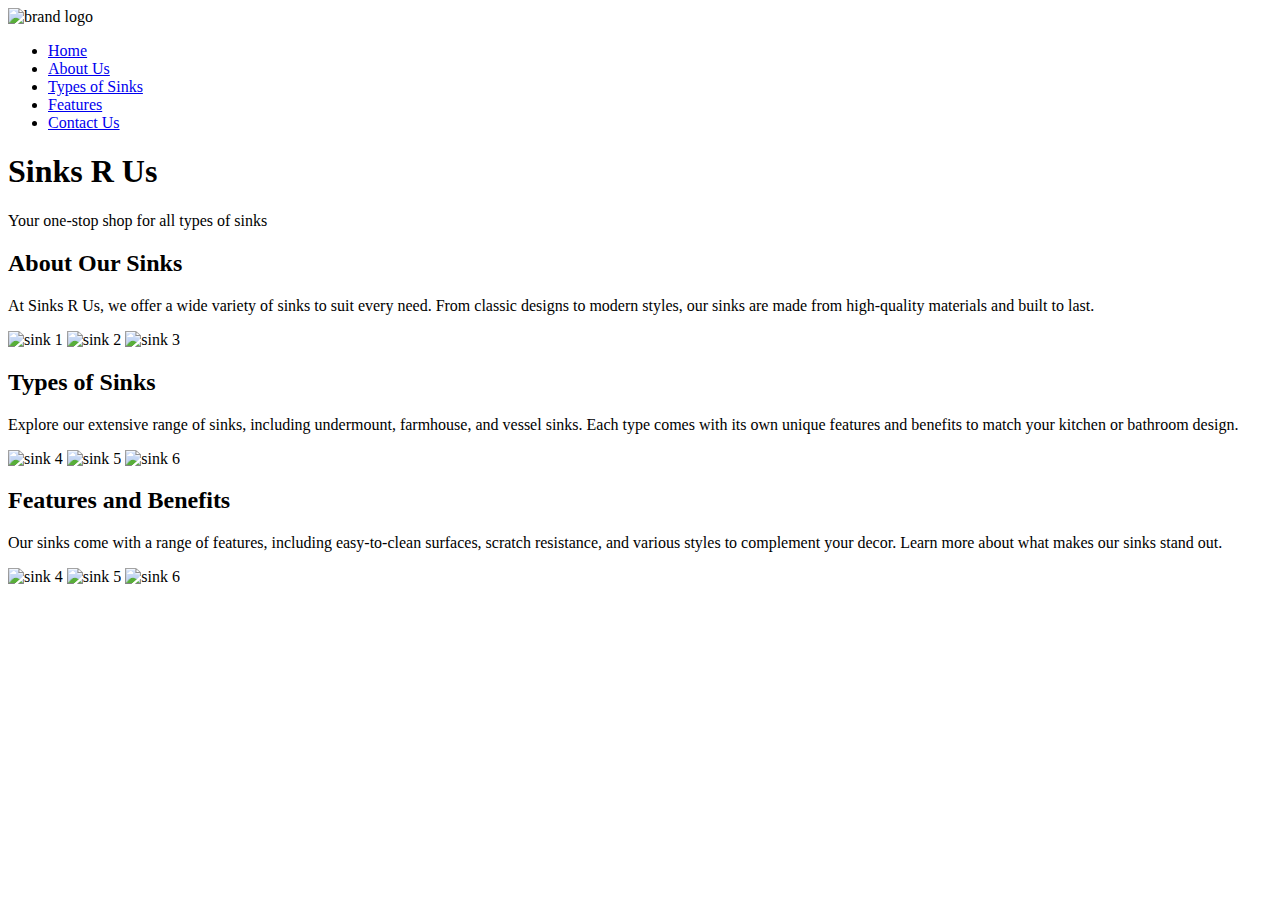
==== SinksRUs/index.html @ ef39fcab "added file for landing page" ====
<!DOCTYPE html>
<html lang="en">
<head>
    <meta charset="UTF-8">
    <meta name="viewport" content="width=device-width, initial-scale=1.0">
    <title>Sinks R Us - Old School Website</title>
    <link rel="stylesheet" href="styles.css">
</head>
<body>

   <header>
    <nav class="navbar">
        <div id="logo">
            <img src="" alt="brand logo">
        </div>
    </nav>

    <div class="navbar">
        <ul>
            <li><a href="#Home">Home</a></li>
            <li><a href="#About">About Us</a></li>
            <li><a href="#Types">Types of Sinks</a></li>
            <li><a href="#Features">Features</a></li>
            <li><a href="#Contacts">Contact Us</a></li>
        </ul>
    </div>
</header> 

<section id="Home" class="section">
    <div class="Home">
        <h1>Sinks R Us</h1>
        <p>Your one-stop shop for all types of sinks</p>
      </div>  
</section>

<section id="About" class="section">

    <div id="abouttext" class="text">
        <h2> About Our Sinks</h2>
        <p>At Sinks R Us, we offer a wide variety of sinks to suit every need. From classic designs to modern styles, our sinks are made from high-quality materials and built to last.</p>
    </div>

    <div id="aboutcontainer" class="container">
        <img src="images/sink1.png" alt="sink 1">
        <img src="images/sink2.png" alt="sink 2">
        <img src="images/sink3.png" alt="sink 3">
    </div>
      
</section>

<section id="Types" class="section">

    <div id="Typetext" class="text">
        <h2>Types of Sinks</h2>
        <p>Explore our extensive range of sinks, including undermount, farmhouse, and vessel sinks. Each type comes with its own unique features and benefits to match your kitchen or bathroom design.</p>
    </div>

    <div id="aboutcontainer" class="container">
        <img src="images/sink4.png" alt="sink 4">
        <img src="images/sink5.png" alt="sink 5">
        <img src="images/sink6.png" alt="sink 6">
    </div>
      
</section>

<section id="Features" class="section">

    <div id="features" class="text">
        <h2>Features and Benefits</h2>
        <p>Our sinks come with a range of features, including easy-to-clean surfaces, scratch resistance, and various styles to complement your decor. Learn more about what makes our sinks stand out.</p>
    </div>

    <div id="aboutcontainer" class="container">
        <img src="images/sink4.png" alt="sink 4">
        <img src="images/sink5.png" alt="sink 5">
        <img src="images/sink6.png" alt="sink 6">
    </div>
      
</section>


</body>
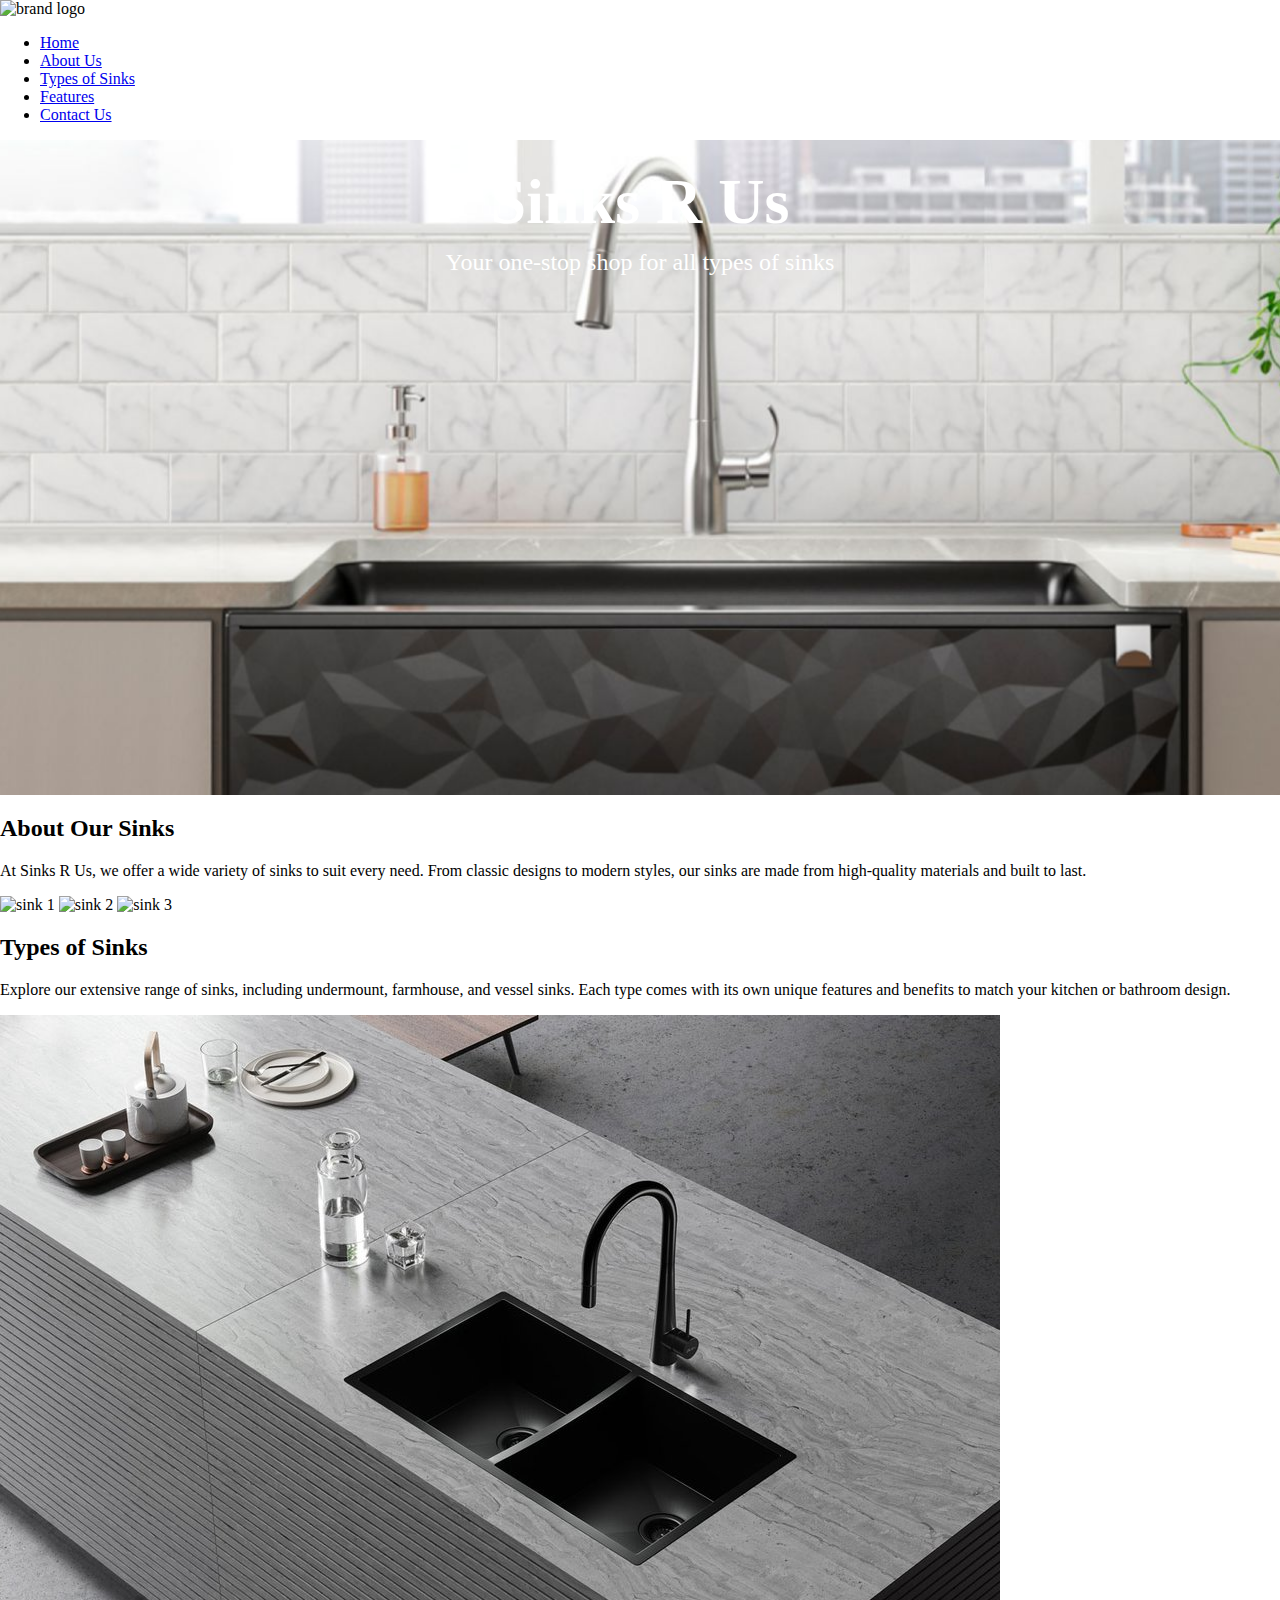
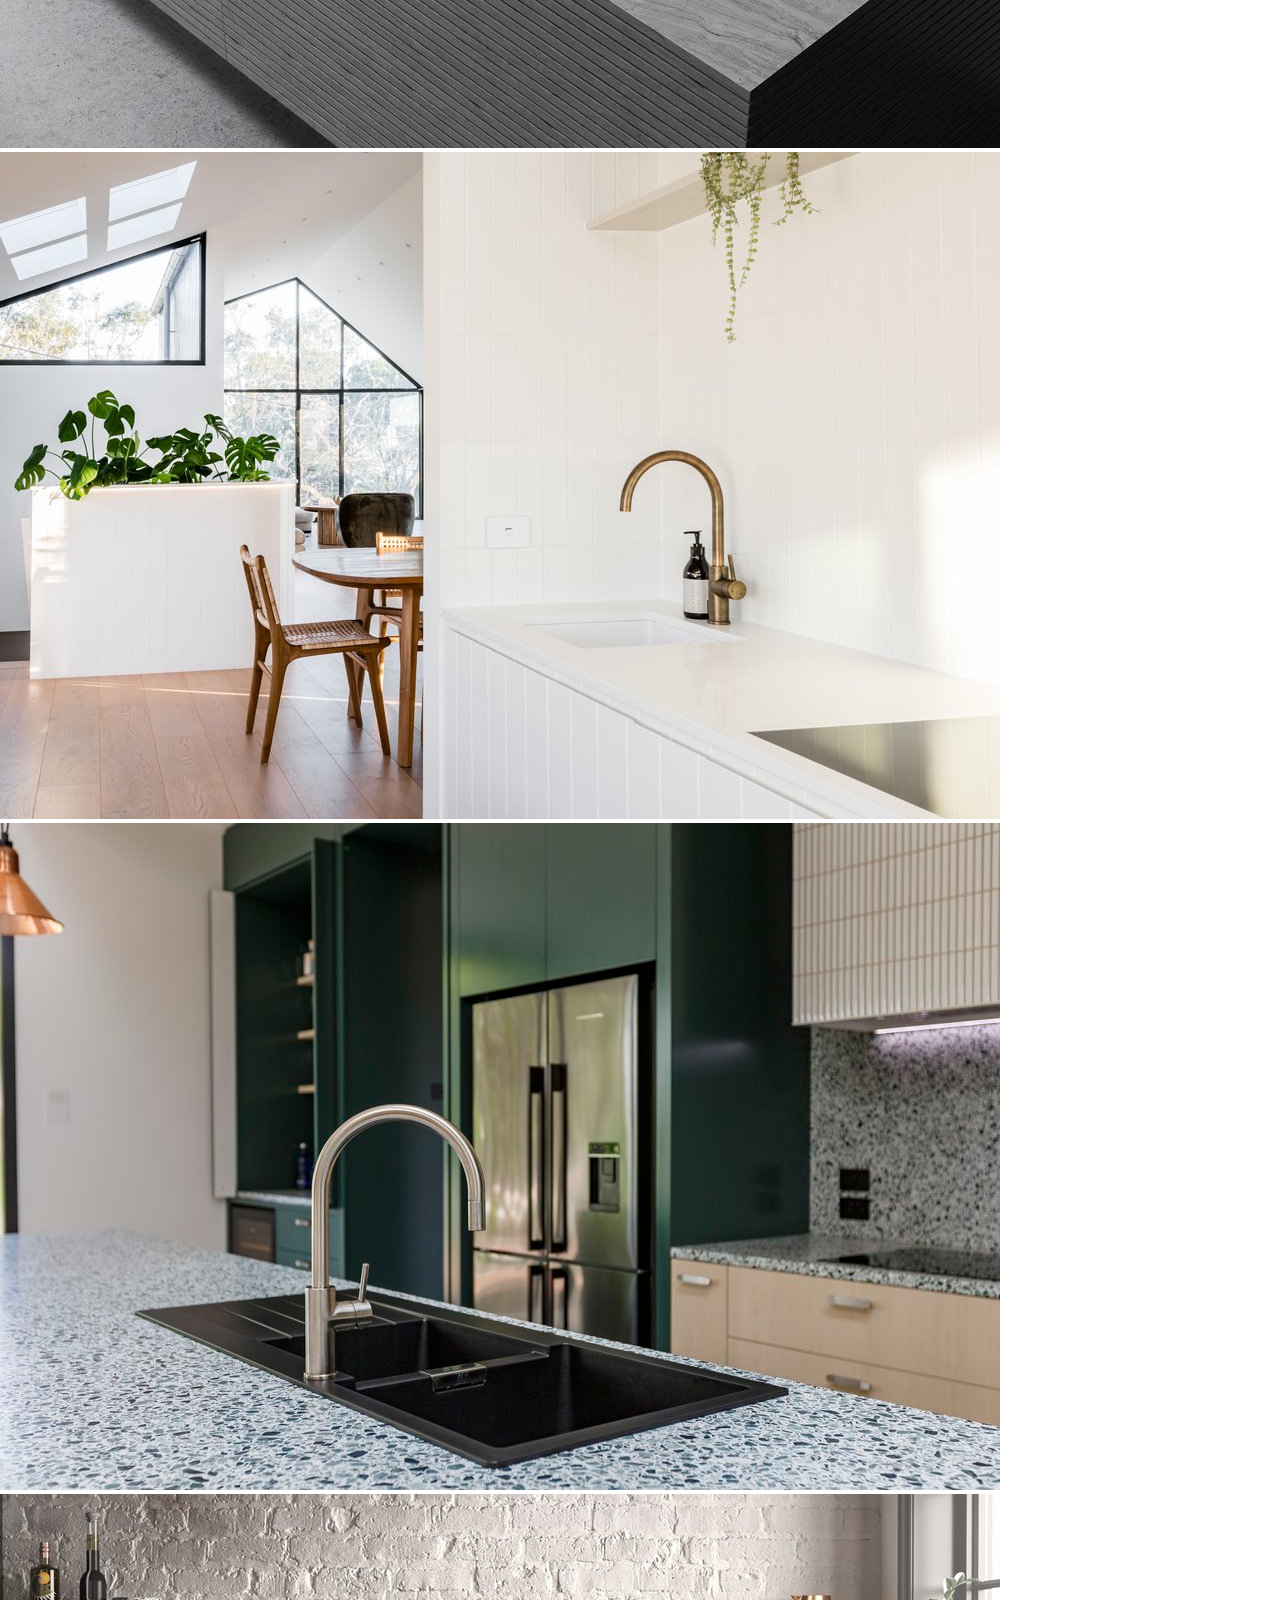
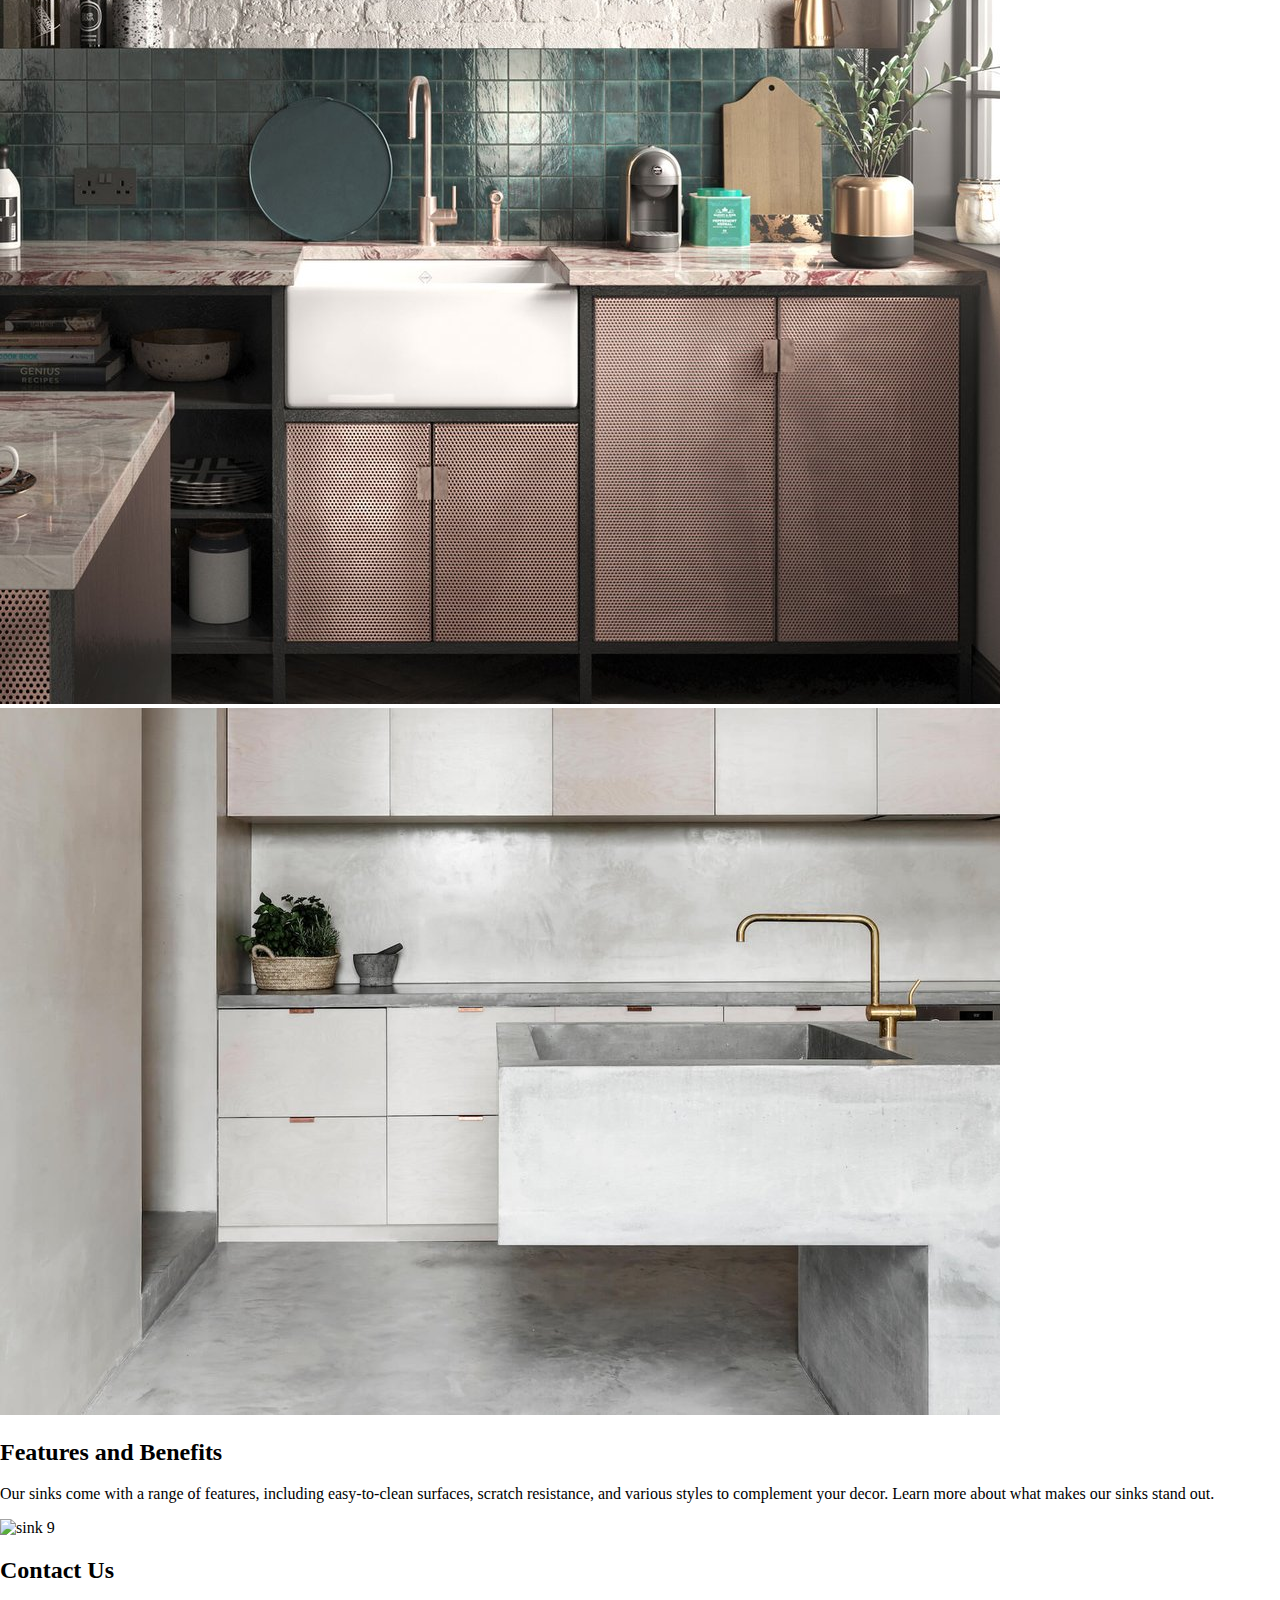
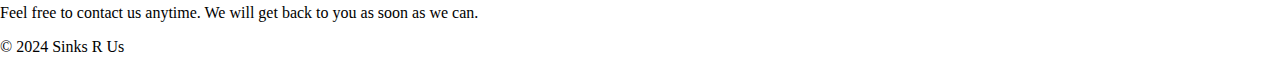
==== commit 9bd1d920: "added images for the business" ====
--- a/SinksRUs/index.html
+++ b/SinksRUs/index.html
@@ -9,6 +9,7 @@
 <body>
 
    <header>
+
     <nav class="navbar">
         <div id="logo">
             <img src="" alt="brand logo">
@@ -27,7 +28,7 @@
 </header> 
 
 <section id="Home" class="section">
-    <div class="Home">
+    <div class="home-container">
         <h1>Sinks R Us</h1>
         <p>Your one-stop shop for all types of sinks</p>
       </div>  
@@ -56,9 +57,12 @@
     </div>
 
     <div id="aboutcontainer" class="container">
-        <img src="images/sink4.png" alt="sink 4">
-        <img src="images/sink5.png" alt="sink 5">
-        <img src="images/sink6.png" alt="sink 6">
+        <img src="images/sink4.jpg" alt="Inset Sinks">
+        <img src="images/sink5.jpg" alt="UnderMount Sinks">
+        <img src="images/sink6.jpg" alt="Drainer Sinks">
+        <img src="images/sink7.jpg" alt="Fireclay Sinks">
+        <img src="images/sink8.jpg" alt="Integrated Sinks">
+        
     </div>
       
 </section>
@@ -71,12 +75,37 @@
     </div>
 
     <div id="aboutcontainer" class="container">
-        <img src="images/sink4.png" alt="sink 4">
-        <img src="images/sink5.png" alt="sink 5">
-        <img src="images/sink6.png" alt="sink 6">
+        <img src="images/sink9.png" alt="sink 9">
     </div>
       
 </section>
 
+<section id="Contacts" class="section">
+    <div class="content" id="contact">
+        <h2>Contact Us</h2>
+        <p>Feel free to contact us anytime. We will get back to you as soon as we can.</p>
+        <div class="contact-details">
+            <a href="https://www.facebook.com" target="_blank" aria-label="Facebook">
+                <i class="fab fa-facebook-f"></i>
+            </a>
+              
+            <a href="mailto:someone@example.com" aria-label="Email">
+                <i class="fas fa-envelope"></i>
+            </a>
+              
+            <a href="https://www.instagram.com" target="_blank" aria-label="Instagram">
+                <i class="fab fa-instagram"></i>
+            </a>
+              
+            <a href="tel:+1234567890" aria-label="Phone">
+                <i class="fas fa-phone"></i>
+            </a>
+        </div>
+    </div>
+</section>
+
+<div class="footer">
+    <p>&copy; 2024 Sinks R Us</p>
+</div>
 
 </body>--- a/SinksRUs/styles.css
+++ b/SinksRUs/styles.css
@@ -0,0 +1,34 @@
+body{
+    margin:0;
+    padding: 0;
+    background-color: #ffffff;
+}
+
+#Home {
+    position: relative;
+}
+
+.home-container {
+    background-image: url('images/homeimage.jpg');
+    background-size: cover;
+    background-position: center;
+    background-repeat: no-repeat;
+    height: 70vh;
+    width: 100%;
+    padding-top: 25px;
+}
+.home-container h1 {
+    font-size: 4rem;
+    text-align: center;
+    color: white;
+    margin: 0;
+}
+
+.home-container p {
+    font-size: 1.5rem;
+    text-align: center;
+    color: white;
+    margin: 10px 0 0;
+}
+
+
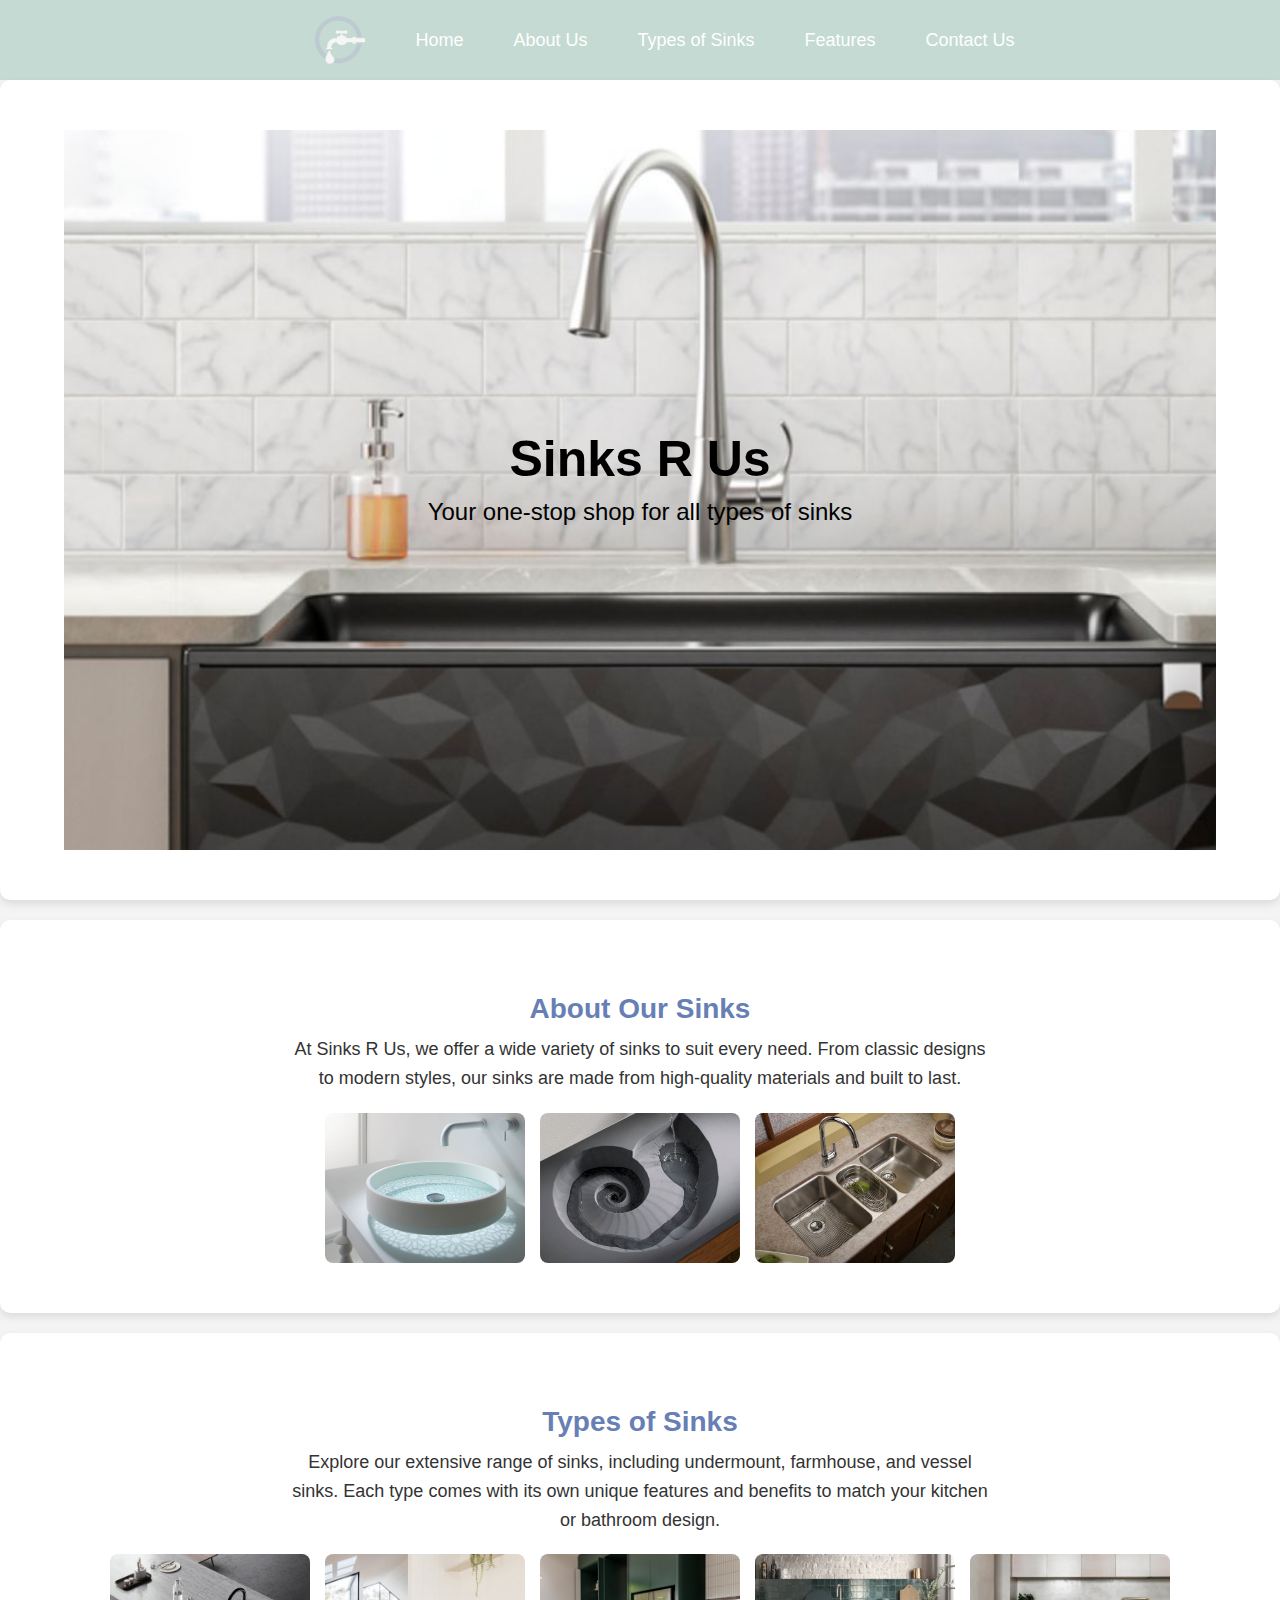
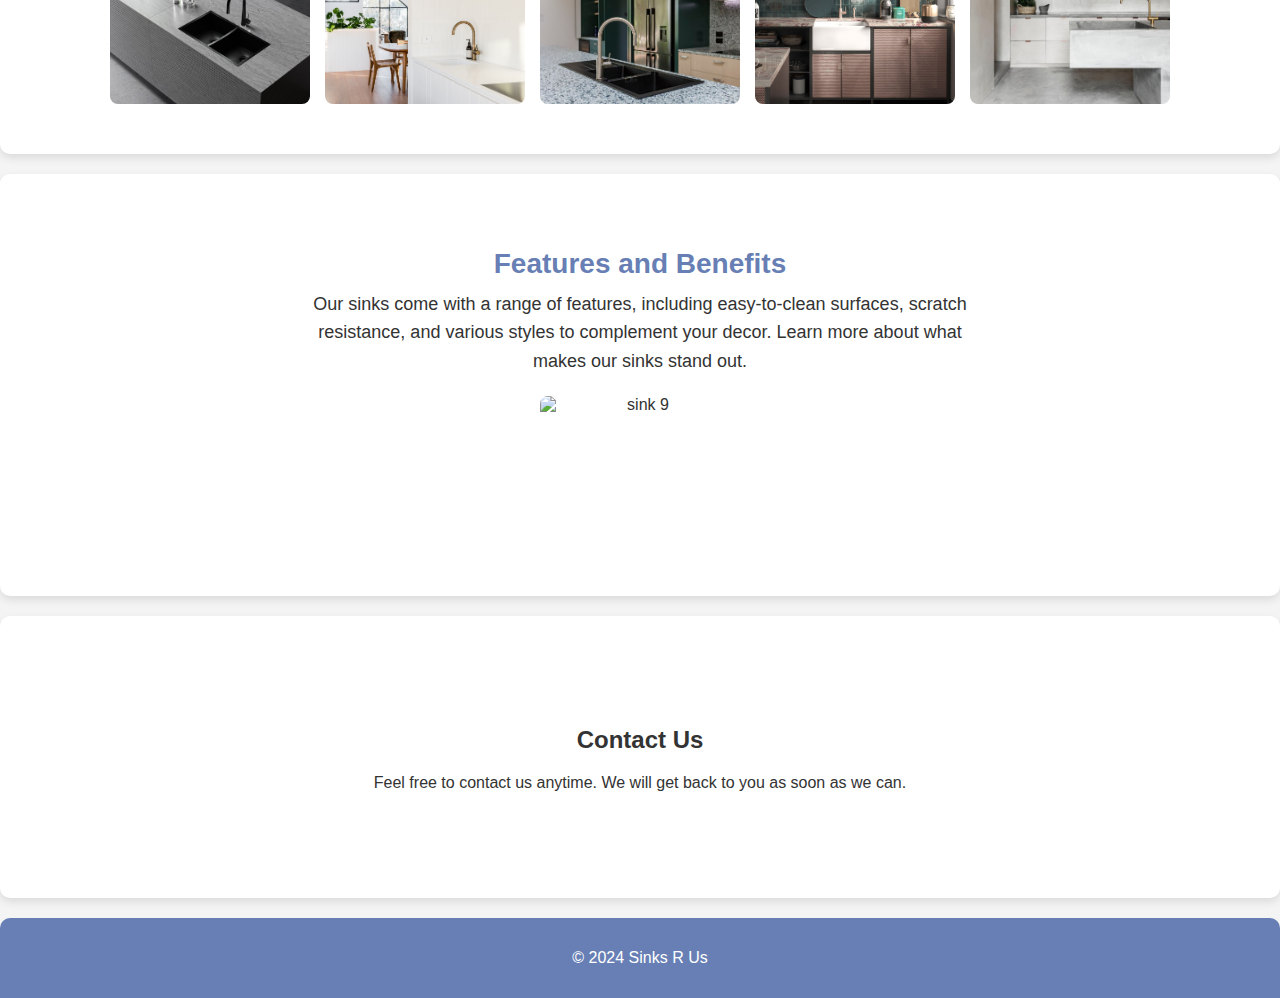
==== commit 2e63c763: "updated design for the business page" ====
--- a/SinksRUs/index.html
+++ b/SinksRUs/index.html
@@ -8,24 +8,20 @@
 </head>
 <body>
 
-   <header>
-
-    <nav class="navbar">
-        <div id="logo">
-            <img src="" alt="brand logo">
-        </div>
-    </nav>
-
-    <div class="navbar">
-        <ul>
-            <li><a href="#Home">Home</a></li>
-            <li><a href="#About">About Us</a></li>
-            <li><a href="#Types">Types of Sinks</a></li>
-            <li><a href="#Features">Features</a></li>
-            <li><a href="#Contacts">Contact Us</a></li>
-        </ul>
-    </div>
-</header> 
+    <header>
+        <nav class="navbar">
+            <div id="logo"></div>
+    
+            <ul>
+                <li><a href="#Home">Home</a></li>
+                <li><a href="#About">About Us</a></li>
+                <li><a href="#Types">Types of Sinks</a></li>
+                <li><a href="#Features">Features</a></li>
+                <li><a href="#Contacts">Contact Us</a></li>
+            </ul>
+        </nav>
+    </header>
+    
 
 <section id="Home" class="section">
     <div class="home-container">
@@ -42,9 +38,9 @@
     </div>
 
     <div id="aboutcontainer" class="container">
-        <img src="images/sink1.png" alt="sink 1">
-        <img src="images/sink2.png" alt="sink 2">
-        <img src="images/sink3.png" alt="sink 3">
+        <img src="images/sink1.jpg" alt="sink 1">
+        <img src="images/sink2.jpg" alt="sink 2">
+        <img src="images/sink3.jpeg" alt="sink 3">
     </div>
       
 </section>
--- a/SinksRUs/styles.css
+++ b/SinksRUs/styles.css
@@ -2,6 +2,54 @@
     margin:0;
     padding: 0;
     background-color: #ffffff;
+}
+
+@import url('https://fonts.googleapis.com/css2?family=Poppins:wght@300;400&display=swap');
+
+.navbar {
+    display: flex;
+    align-items: center;
+    justify-content: center;  
+    background-color:#C4DAD2; 
+    padding: 15px 30px;
+}
+
+#logo {
+    width: 150px;  
+    height: 50px;  
+    background-image: url('images/sinkslogo.jpg'); 
+    background-size: contain;
+    background-repeat: no-repeat;
+    background-position: center;
+}
+
+.navbar ul {
+    list-style: none;
+    display: flex;
+    gap: 50px;
+    padding: 0;
+    margin: 0;
+    align-items: center;
+    justify-content: center; 
+}
+
+.navbar ul li {
+    display: inline;
+}
+
+
+.navbar ul li a {
+    text-decoration: none;
+    color: white;
+    font-size: 18px;
+    font-weight: 300; 
+    font-family: 'Poppins', sans-serif; 
+    transition: color 0.3s ease-in-out;
+}
+
+
+.navbar ul li a:hover {
+    color: black;
 }
 
 #Home {
@@ -13,22 +61,111 @@
     background-size: cover;
     background-position: center;
     background-repeat: no-repeat;
-    height: 70vh;
+    height: 80vh;
     width: 100%;
-    padding-top: 25px;
+    display: flex;
+    flex-direction: column;
+    justify-content: center;
+    align-items: center;
+    text-align: center;
+    color: black;
 }
+
 .home-container h1 {
-    font-size: 4rem;
-    text-align: center;
-    color: white;
+    font-size: 50px; 
+    font-family: 'Poppins', sans-serif; 
     margin: 0;
 }
 
 .home-container p {
-    font-size: 1.5rem;
-    text-align: center;
-    color: white;
-    margin: 10px 0 0;
+    font-size: 24px; 
+    margin-top: 10px;
+    width: 80%; 
 }
 
+@import url('https://fonts.googleapis.com/css2?family=Poppins:wght@300;400&display=swap');
 
+body {
+    font-family: 'Poppins', sans-serif;
+    margin: 0;
+    padding: 0;
+    background-color: #f4f4f4;
+    color: #333;
+}
+
+.section {
+    text-align: center;
+    padding: 50px 5%;
+    background-color: white;
+    margin-bottom: 20px;
+    border-radius: 10px;
+    box-shadow: 0 4px 8px rgba(0, 0, 0, 0.1);
+}
+
+.text h2 {
+    font-size: 28px;
+    margin-bottom: 10px;
+    color: #677fb4;
+}
+
+.text p {
+    font-size: 18px;
+    max-width: 700px;
+    margin: 0 auto;
+    line-height: 1.6;
+}
+
+.container {
+    display: flex;
+    justify-content: center;
+    flex-wrap: wrap;
+    gap: 15px;
+    margin-top: 20px;
+}
+
+.container img {
+    width: 200px;
+    height: 150px;
+    object-fit: cover;
+    border-radius: 8px;
+    transition: transform 0.3s ease, box-shadow 0.3s ease;
+}
+
+.container img:hover {
+    transform: scale(1.1);
+    box-shadow: 0 8px 16px rgba(0, 0, 0, 0.2);
+}
+
+#contact {
+    text-align: center;
+    padding: 40px 20px;
+}
+
+.contact-details {
+    display: flex;
+    justify-content: center;
+    gap: 20px;
+    margin-top: 15px;
+}
+
+.contact-details a {
+    font-size: 24px;
+    color: #677fb4;
+    transition: color 0.3s ease, transform 0.3s ease;
+}
+
+.contact-details a:hover {
+    color: black;
+    transform: scale(1.2);
+}
+
+.footer {
+    text-align: center;
+    background-color: #677fb4;
+    color: white;
+    padding: 15px;
+    font-size: 16px;
+    border-top-left-radius: 10px;
+    border-top-right-radius: 10px;
+}
+
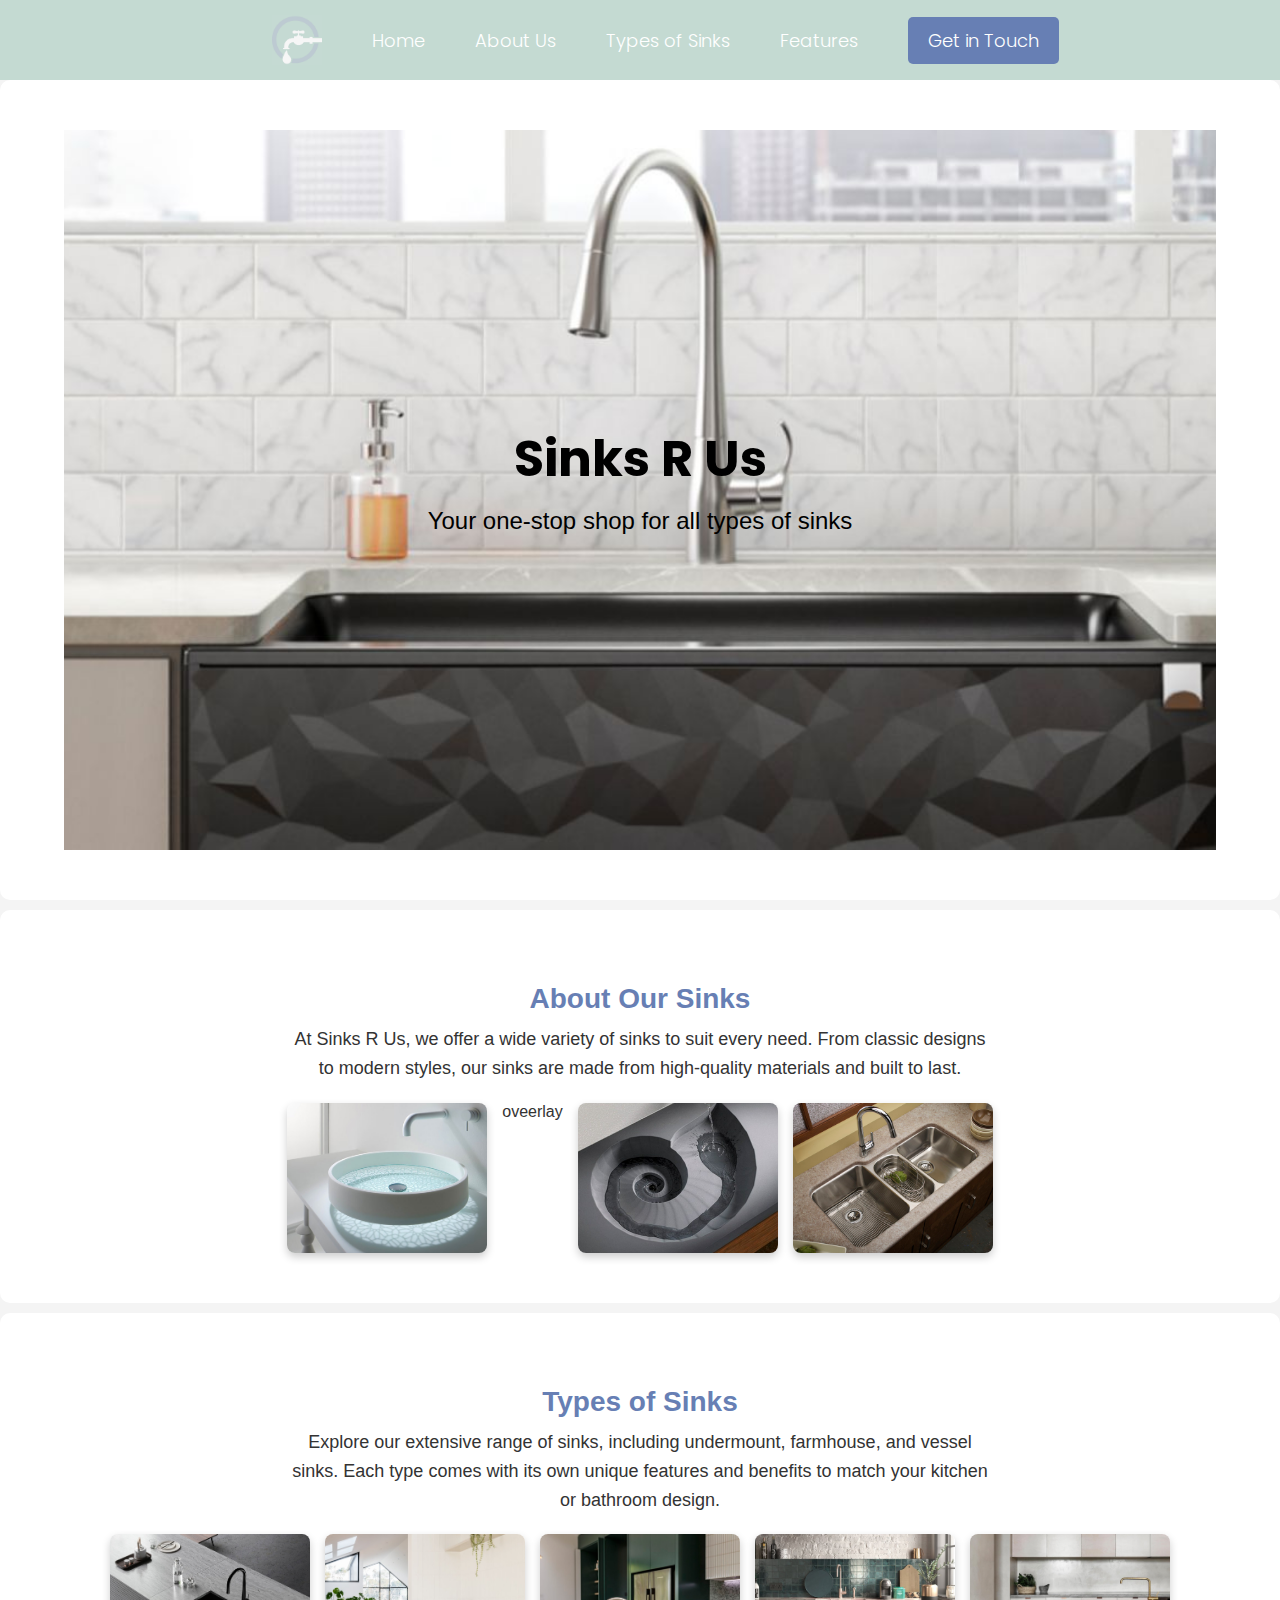
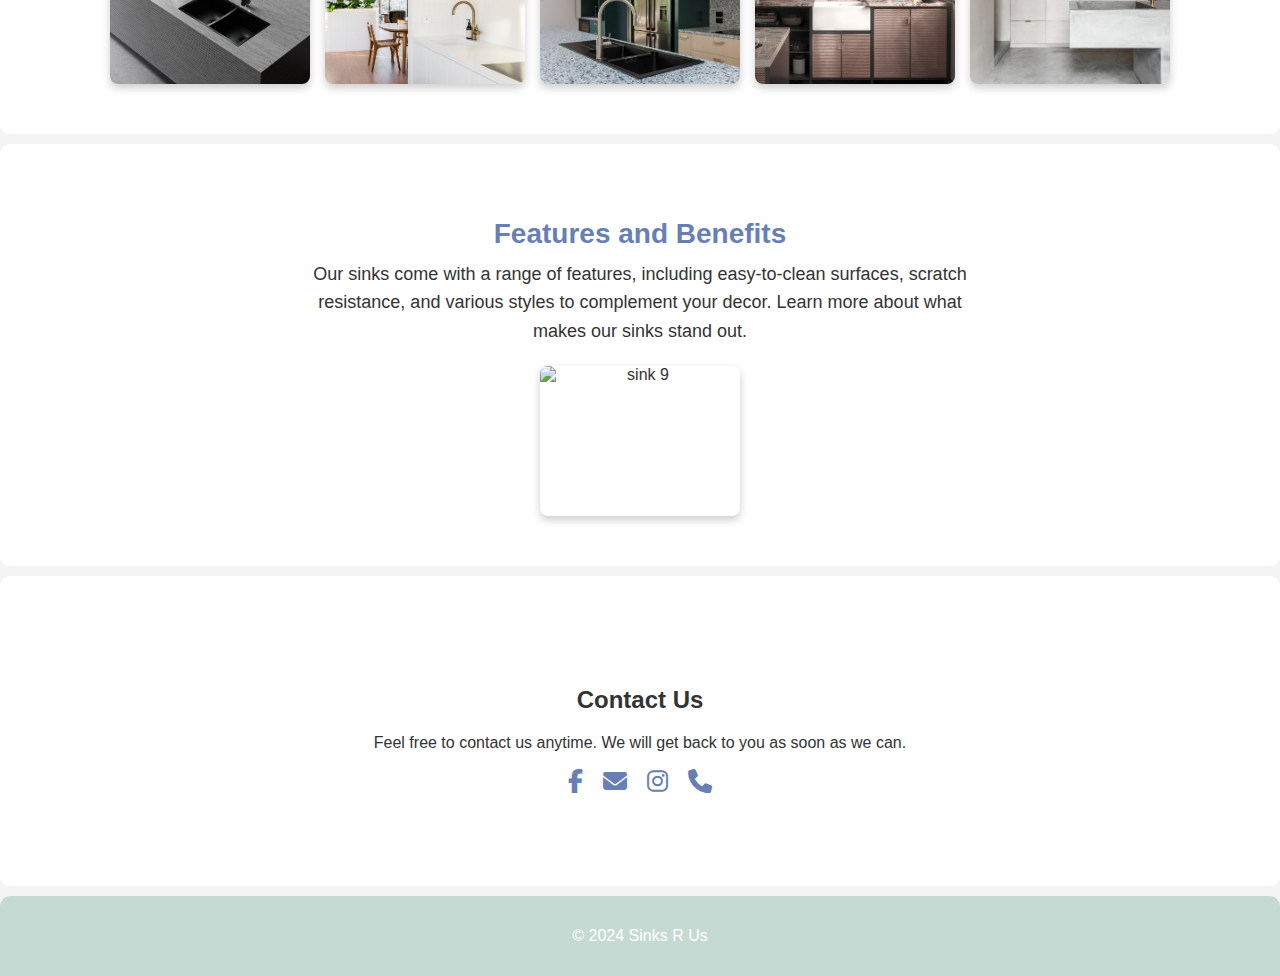
==== commit c4be7e0b: "added changes to the business page" ====
--- a/SinksRUs/index.html
+++ b/SinksRUs/index.html
@@ -5,6 +5,8 @@
     <meta name="viewport" content="width=device-width, initial-scale=1.0">
     <title>Sinks R Us - Old School Website</title>
     <link rel="stylesheet" href="styles.css">
+    <link rel="stylesheet" href="https://cdnjs.cloudflare.com/ajax/libs/font-awesome/6.4.2/css/all.min.css">
+</head>
 </head>
 <body>
 
@@ -17,7 +19,7 @@
                 <li><a href="#About">About Us</a></li>
                 <li><a href="#Types">Types of Sinks</a></li>
                 <li><a href="#Features">Features</a></li>
-                <li><a href="#Contacts">Contact Us</a></li>
+                <li><a href="#contact" class="cta-btn">Get in Touch</a></li>
             </ul>
         </nav>
     </header>
@@ -39,6 +41,7 @@
 
     <div id="aboutcontainer" class="container">
         <img src="images/sink1.jpg" alt="sink 1">
+        <span>oveerlay</span>
         <img src="images/sink2.jpg" alt="sink 2">
         <img src="images/sink3.jpeg" alt="sink 3">
     </div>
--- a/SinksRUs/styles.css
+++ b/SinksRUs/styles.css
@@ -1,8 +1,3 @@
-body{
-    margin:0;
-    padding: 0;
-    background-color: #ffffff;
-}
 
 @import url('https://fonts.googleapis.com/css2?family=Poppins:wght@300;400&display=swap');
 
@@ -83,10 +78,11 @@
     width: 80%; 
 }
 
-@import url('https://fonts.googleapis.com/css2?family=Poppins:wght@300;400&display=swap');
+
+@import url('https://fonts.googleapis.com/css2?family=Nunito:wght@300;400;600&display=swap');
 
 body {
-    font-family: 'Poppins', sans-serif;
+    font-family: 'Nunito', sans-serif;
     margin: 0;
     padding: 0;
     background-color: #f4f4f4;
@@ -97,9 +93,8 @@
     text-align: center;
     padding: 50px 5%;
     background-color: white;
-    margin-bottom: 20px;
+    margin-bottom: 10px;
     border-radius: 10px;
-    box-shadow: 0 4px 8px rgba(0, 0, 0, 0.1);
 }
 
 .text h2 {
@@ -128,13 +123,15 @@
     height: 150px;
     object-fit: cover;
     border-radius: 8px;
+    box-shadow: 0 4px 8px rgba(0, 0, 0, 0.2); 
     transition: transform 0.3s ease, box-shadow 0.3s ease;
 }
 
 .container img:hover {
     transform: scale(1.1);
-    box-shadow: 0 8px 16px rgba(0, 0, 0, 0.2);
-}
+    box-shadow: 0 8px 16px rgba(0, 0, 0, 0.3); 
+}
+
 
 #contact {
     text-align: center;
@@ -161,7 +158,7 @@
 
 .footer {
     text-align: center;
-    background-color: #677fb4;
+    background-color:#C4DAD2;
     color: white;
     padding: 15px;
     font-size: 16px;
@@ -169,3 +166,38 @@
     border-top-right-radius: 10px;
 }
 
+.cta-btn {
+    display: inline-block;
+    background-color: #677fb4;
+    color: white;
+    padding: 10px 20px;
+    font-size: 18px;
+    font-weight: 600;
+    text-decoration: none;
+    border-radius: 5px;
+    transition: background 0.3s ease-in-out;
+}
+
+.cta-btn:hover {
+    background-color: #C4DAD2;
+}
+
+@media (max-width: 768px) {
+    .navbar {
+        flex-direction: column;
+        gap: 10px;
+    }
+
+    .navbar ul {
+        flex-direction: column;
+        gap: 10px;
+    }
+
+    .container {
+        flex-direction: column;
+    }
+
+    .home-container h1 {
+        font-size: 36px;
+    }
+}
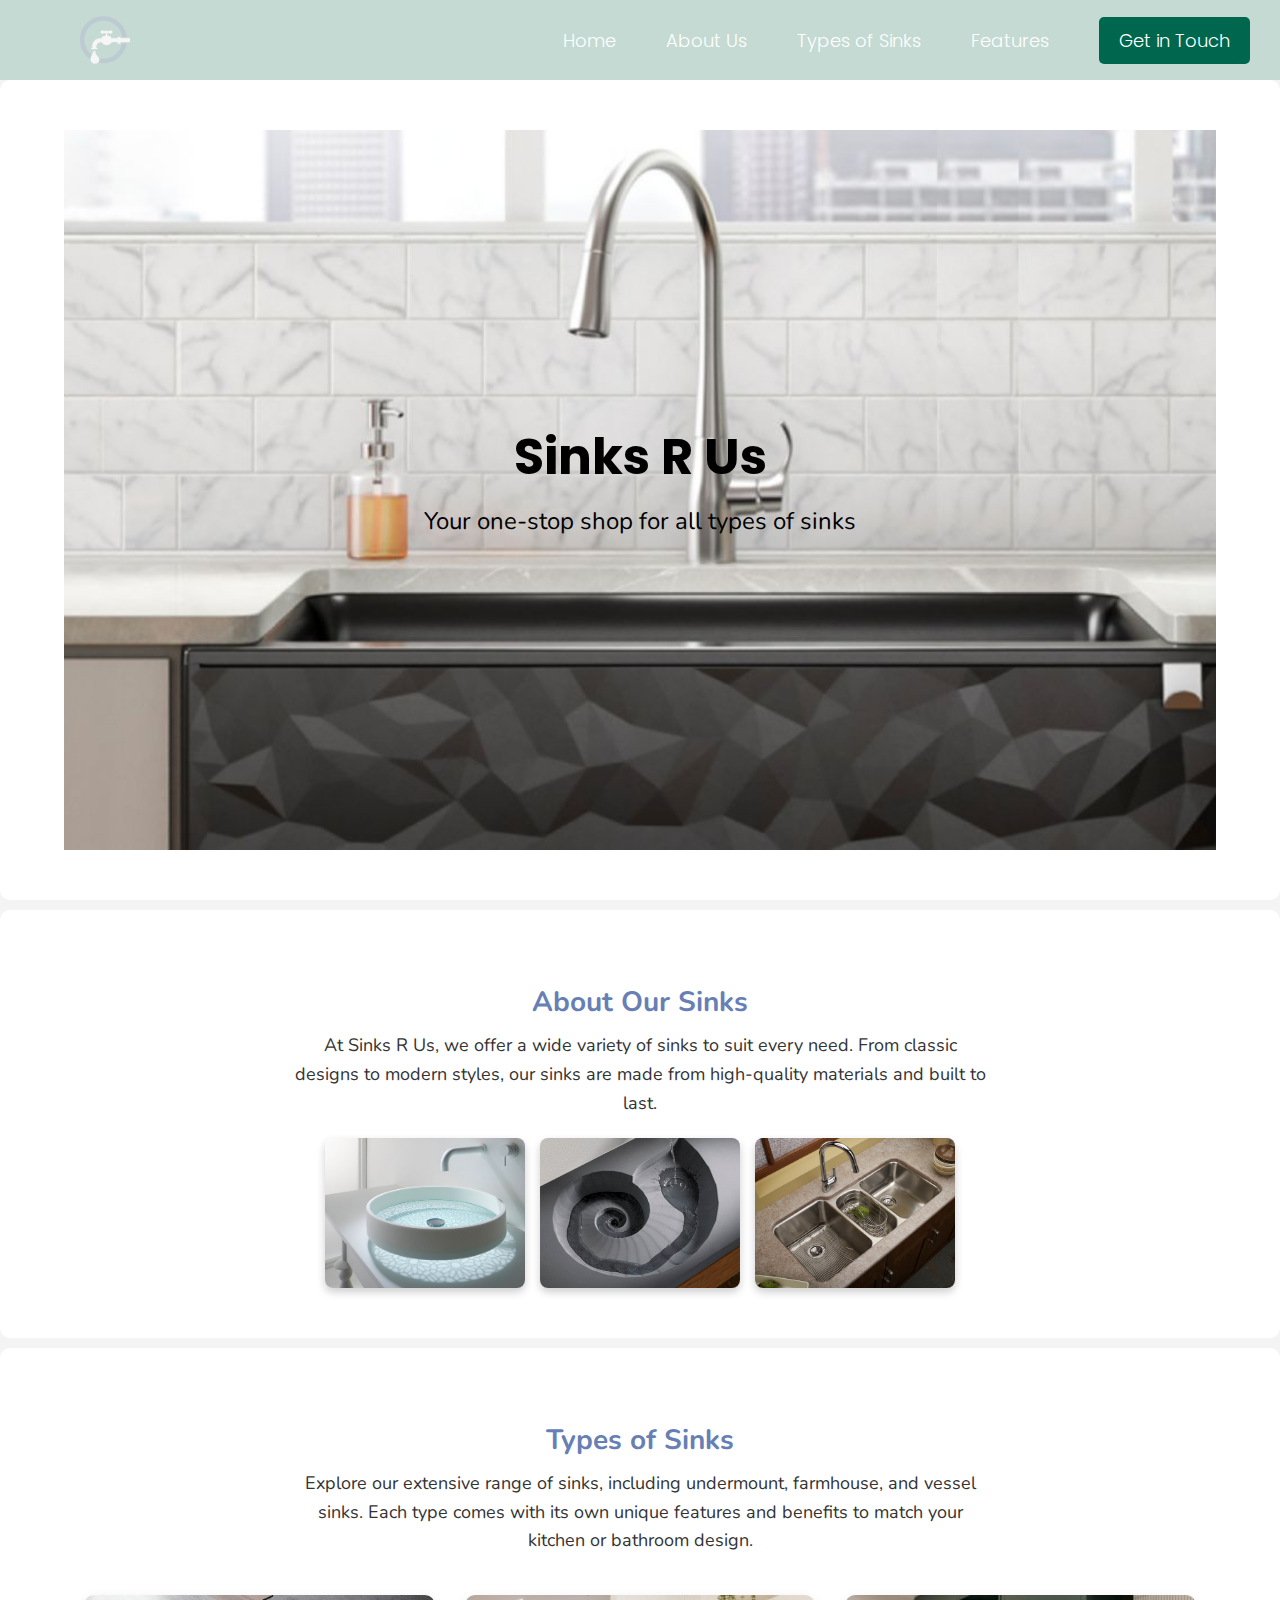
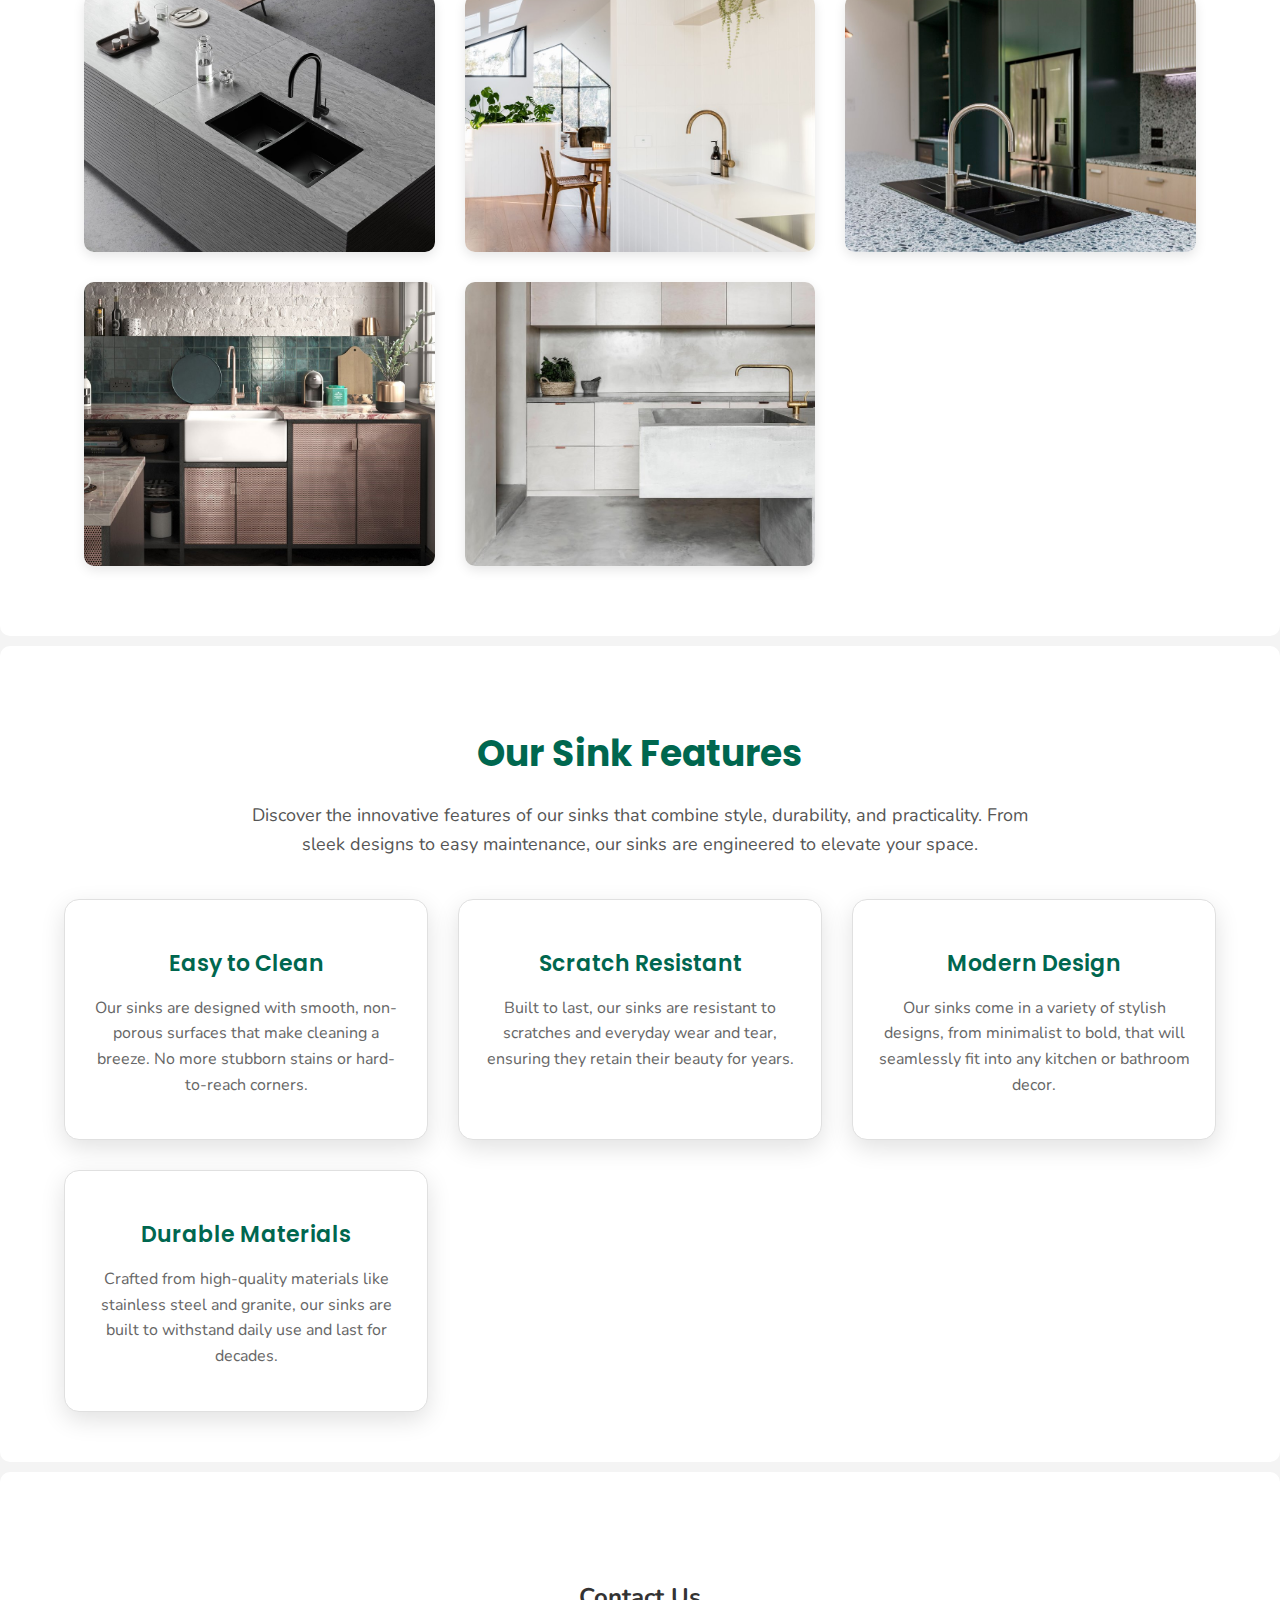
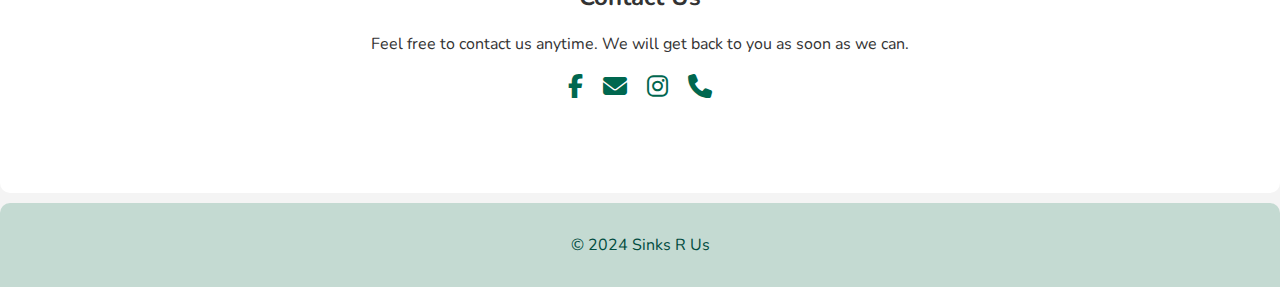
==== commit 0ed29148: "Modified HTML and CSS for the business page" ====
--- a/SinksRUs/index.html
+++ b/SinksRUs/index.html
@@ -14,7 +14,16 @@
         <nav class="navbar">
             <div id="logo"></div>
     
-            <ul>
+            
+            <input type="checkbox" id="menu-toggle" class="menu-toggle">
+    
+            
+            <label for="menu-toggle" class="hamburger-menu">
+                <i class="fas fa-bars"></i>
+            </label>
+    
+          
+            <ul id="navbar-menu">
                 <li><a href="#Home">Home</a></li>
                 <li><a href="#About">About Us</a></li>
                 <li><a href="#Types">Types of Sinks</a></li>
@@ -41,7 +50,6 @@
 
     <div id="aboutcontainer" class="container">
         <img src="images/sink1.jpg" alt="sink 1">
-        <span>oveerlay</span>
         <img src="images/sink2.jpg" alt="sink 2">
         <img src="images/sink3.jpeg" alt="sink 3">
     </div>
@@ -55,29 +63,61 @@
         <p>Explore our extensive range of sinks, including undermount, farmhouse, and vessel sinks. Each type comes with its own unique features and benefits to match your kitchen or bathroom design.</p>
     </div>
 
-    <div id="aboutcontainer" class="container">
-        <img src="images/sink4.jpg" alt="Inset Sinks">
-        <img src="images/sink5.jpg" alt="UnderMount Sinks">
-        <img src="images/sink6.jpg" alt="Drainer Sinks">
-        <img src="images/sink7.jpg" alt="Fireclay Sinks">
-        <img src="images/sink8.jpg" alt="Integrated Sinks">
-        
+    <div id="type" class="container">
+        <div class="sink">
+            <img src="images/sink4.jpg" alt="Inset Sinks">
+            <span class="sink-text">Inset Sinks</span>
+        </div>
+        <div class="sink">
+            <img src="images/sink5.jpg" alt="UnderMount Sinks">
+            <span class="sink-text">UnderMount Sinks</span>
+        </div>
+        <div class="sink">
+            <img src="images/sink6.jpg" alt="Drainer Sinks">
+            <span class="sink-text">Drainer Sinks</span>
+        </div>
+        <div class="sink">
+            <img src="images/sink7.jpg" alt="Fireclay Sinks">
+            <span class="sink-text">Fireclay Sinks</span>
+        </div>
+        <div class="sink">
+            <img src="images/sink8.jpg" alt="Integrated Sinks">
+            <span class="sink-text">Integrated Sinks</span>
+        </div>
     </div>
+    
       
 </section>
 
 <section id="Features" class="section">
-
-    <div id="features" class="text">
-        <h2>Features and Benefits</h2>
-        <p>Our sinks come with a range of features, including easy-to-clean surfaces, scratch resistance, and various styles to complement your decor. Learn more about what makes our sinks stand out.</p>
+    <div class="features-text">
+        <h2>Our Sink Features</h2>
+        <p>Discover the innovative features of our sinks that combine style, durability, and practicality. From sleek designs to easy maintenance, our sinks are engineered to elevate your space.</p>
     </div>
 
-    <div id="aboutcontainer" class="container">
-        <img src="images/sink9.png" alt="sink 9">
+    <div class="features-container">
+        <div class="feature-item">
+            <h3>Easy to Clean</h3>
+            <p>Our sinks are designed with smooth, non-porous surfaces that make cleaning a breeze. No more stubborn stains or hard-to-reach corners.</p>
+        </div>
+        
+        <div class="feature-item">
+            <h3>Scratch Resistant</h3>
+            <p>Built to last, our sinks are resistant to scratches and everyday wear and tear, ensuring they retain their beauty for years.</p>
+        </div>
+        
+        <div class="feature-item">
+            <h3>Modern Design</h3>
+            <p>Our sinks come in a variety of stylish designs, from minimalist to bold, that will seamlessly fit into any kitchen or bathroom decor.</p>
+        </div>
+
+        <div class="feature-item">
+            <h3>Durable Materials</h3>
+            <p>Crafted from high-quality materials like stainless steel and granite, our sinks are built to withstand daily use and last for decades.</p>
+        </div>
     </div>
-      
 </section>
+
 
 <section id="Contacts" class="section">
     <div class="content" id="contact">
--- a/SinksRUs/styles.css
+++ b/SinksRUs/styles.css
@@ -1,18 +1,31 @@
-
 @import url('https://fonts.googleapis.com/css2?family=Poppins:wght@300;400&display=swap');
+@import url('https://fonts.googleapis.com/css2?family=Nunito:wght@300;400;600&display=swap');
+
+body {
+    font-family: 'Nunito', sans-serif;
+    margin: 0;
+    padding: 0;
+    padding-top:80px;
+    background-color: #f4f4f4;
+    color: #333;
+}
 
 .navbar {
     display: flex;
     align-items: center;
-    justify-content: center;  
-    background-color:#C4DAD2; 
+    justify-content: space-between;
+    background-color: #C4DAD2;
     padding: 15px 30px;
-}
-
+    position: fixed;
+    top: 0;
+    left: 0;
+    right: 0;
+    z-index: 1000;
+}
 #logo {
-    width: 150px;  
-    height: 50px;  
-    background-image: url('images/sinkslogo.jpg'); 
+    width: 150px;
+    height: 50px;
+    background-image: url('images/sinkslogo.jpg');
     background-size: contain;
     background-repeat: no-repeat;
     background-position: center;
@@ -25,32 +38,76 @@
     padding: 0;
     margin: 0;
     align-items: center;
-    justify-content: center; 
 }
 
 .navbar ul li {
     display: inline;
 }
-
 
 .navbar ul li a {
     text-decoration: none;
     color: white;
     font-size: 18px;
-    font-weight: 300; 
-    font-family: 'Poppins', sans-serif; 
+    font-weight: 300;
+    font-family: 'Poppins', sans-serif;
     transition: color 0.3s ease-in-out;
 }
-
 
 .navbar ul li a:hover {
     color: black;
 }
 
-#Home {
-    position: relative;
-}
-
+/* Hidden checkbox for menu toggle */
+.menu-toggle {
+    display: none;
+}
+
+/* Hamburger Button */
+.hamburger-menu {
+    display: none;
+    font-size: 30px;
+    color: white;
+    cursor: pointer;
+}
+
+@media (max-width: 768px) {
+    #navbar-menu {
+        display: none; /* Hide menu items by default */
+        flex-direction: column;
+        width: 100%;
+        background-color: #C4DAD2;
+        position: absolute;
+        top: 60px;
+        left: 0;
+        padding: 20px;
+        text-align: center;
+        border-top: 1px solid #ddd;
+    }
+
+    #navbar-menu li {
+        margin: 10px 0;
+    }
+
+    .hamburger-menu {
+        display: block; /* Show hamburger icon */
+    }
+
+    /* When checkbox is checked, show the menu */
+    .menu-toggle:checked + .hamburger-menu + #navbar-menu {
+        display: flex;
+    }
+
+    .navbar ul li a {
+        font-size: 20px;
+    }
+
+    /* Adjustments for the home-container h1 */
+    .home-container h1 {
+        font-size: 36px;
+    }
+}
+
+/* Home Section */
 .home-container {
     background-image: url('images/homeimage.jpg');
     background-size: cover;
@@ -67,28 +124,18 @@
 }
 
 .home-container h1 {
-    font-size: 50px; 
-    font-family: 'Poppins', sans-serif; 
+    font-size: 50px;
+    font-family: 'Poppins', sans-serif;
     margin: 0;
 }
 
 .home-container p {
-    font-size: 24px; 
+    font-size: 24px;
     margin-top: 10px;
-    width: 80%; 
-}
-
-
-@import url('https://fonts.googleapis.com/css2?family=Nunito:wght@300;400;600&display=swap');
-
-body {
-    font-family: 'Nunito', sans-serif;
-    margin: 0;
-    padding: 0;
-    background-color: #f4f4f4;
-    color: #333;
-}
-
+    width: 80%;
+}
+
+/* Section Styles */
 .section {
     text-align: center;
     padding: 50px 5%;
@@ -110,6 +157,7 @@
     line-height: 1.6;
 }
 
+/* Container Styles */
 .container {
     display: flex;
     justify-content: center;
@@ -123,16 +171,73 @@
     height: 150px;
     object-fit: cover;
     border-radius: 8px;
-    box-shadow: 0 4px 8px rgba(0, 0, 0, 0.2); 
+    box-shadow: 0 4px 8px rgba(0, 0, 0, 0.2);
     transition: transform 0.3s ease, box-shadow 0.3s ease;
 }
 
 .container img:hover {
     transform: scale(1.1);
-    box-shadow: 0 8px 16px rgba(0, 0, 0, 0.3); 
-}
-
-
+    box-shadow: 0 8px 16px rgba(0, 0, 0, 0.3);
+}
+
+/* Type Grid */
+#type {
+    display: grid;
+    grid-template-columns: repeat(auto-fill, minmax(350px, 1fr));
+    gap: 30px;
+    padding: 20px;
+    justify-items: center;
+}
+
+.sink {
+    position: relative;
+    overflow: hidden;
+    border-radius: 10px;
+    box-shadow: 0 4px 12px rgba(0, 0, 0, 0.1);
+    transition: transform 0.3s ease, box-shadow 0.3s ease;
+    display: flex;
+    justify-content: center;
+    align-items: center;
+    height: 100%;
+}
+
+.sink img {
+    width: 100%;
+    height: 100%;
+    object-fit: cover;
+    transition: transform 0.3s ease;
+}
+
+.sink-text {
+    position: absolute;
+    bottom: 0;
+    left: 0;
+    right: 0;
+    padding: 15px;
+    background-color: rgba(0, 0, 0, 0.6);
+    color: white;
+    font-size: 18px;
+    font-weight: bold;
+    text-transform: uppercase;
+    text-align: center;
+    opacity: 0;
+    transition: opacity 0.3s ease-in-out;
+}
+
+.sink:hover {
+    transform: scale(1.05);
+    box-shadow: 0 8px 24px rgba(0, 0, 0, 0.15);
+}
+
+.sink:hover .sink-text {
+    opacity: 1;
+}
+
+.sink:hover img {
+    transform: scale(1.1);
+}
+
+/* Contact Section */
 #contact {
     text-align: center;
     padding: 40px 20px;
@@ -147,7 +252,7 @@
 
 .contact-details a {
     font-size: 24px;
-    color: #677fb4;
+    color: #00674f;
     transition: color 0.3s ease, transform 0.3s ease;
 }
 
@@ -156,19 +261,21 @@
     transform: scale(1.2);
 }
 
+/* Footer */
 .footer {
     text-align: center;
-    background-color:#C4DAD2;
-    color: white;
+    background-color: #C4DAD2;
+    color: #004c3f;
     padding: 15px;
     font-size: 16px;
     border-top-left-radius: 10px;
     border-top-right-radius: 10px;
 }
 
+/* Call to Action Button */
 .cta-btn {
     display: inline-block;
-    background-color: #677fb4;
+    background-color: #00674f;
     color: white;
     padding: 10px 20px;
     font-size: 18px;
@@ -180,24 +287,91 @@
 
 .cta-btn:hover {
     background-color: #C4DAD2;
-}
-
+} 
+
+/* Features Section */
+#features {
+    background-color: #f0f9f4;  /* Lightened background for elegance */
+    padding: 60px 20px;
+}
+
+.features-text {
+    text-align: center;
+    margin-bottom: 40px;
+}
+
+.features-text h2 {
+    font-size: 36px;
+    color: #00674f; /* Elegant green color */
+    font-family: 'Poppins', sans-serif;
+    font-weight: bold;
+    margin-bottom: 20px;
+}
+
+.features-text p {
+    font-size: 18px;
+    color: #555; /* Soft gray text for contrast */
+    max-width: 800px;
+    margin: 0 auto;
+    line-height: 1.6;
+    font-family: 'Nunito', sans-serif;
+}
+
+/* Container for features */
+.features-container {
+    display: grid;
+    grid-template-columns: repeat(auto-fill, minmax(350px, 1fr));
+    gap: 30px;
+    justify-items: center;
+}
+
+/* Feature item card styling */
+.feature-item {
+    text-align: center;
+    background-color: #ffffff;
+    padding: 25px;
+    border-radius: 15px;  /* Rounded corners for a softer look */
+    box-shadow: 0 8px 24px rgba(0, 0, 0, 0.12); /* Deeper shadow for elegance */
+    transition: transform 0.3s ease, box-shadow 0.3s ease-in-out;
+    border: 1px solid #e0e0e0;  /* Subtle border for definition */
+}
+
+.feature-item h3 {
+    font-size: 22px;
+    font-family: 'Poppins', sans-serif;
+    color: #00674f; /* Elegant green color for headings */
+    margin-bottom: 15px;
+    font-weight: 600;
+}
+
+.feature-item p {
+    font-size: 16px;
+    color: #666;
+    line-height: 1.6;
+    font-family: 'Nunito', sans-serif;
+}
+
+/* Hover Effects */
+.feature-item:hover {
+    transform: translateY(-12px);
+    box-shadow: 0 12px 30px rgba(0, 0, 0, 0.15); /* Enhanced hover shadow */
+}
+
+.feature-item:hover h3 {
+    color: #004c3f; /* Darker shade of green on hover */
+}
+
+.feature-item:hover p {
+    color: #444; /* Darker text color for readability on hover */
+}
+
+/* Media Queries */
 @media (max-width: 768px) {
-    .navbar {
-        flex-direction: column;
-        gap: 10px;
-    }
-
-    .navbar ul {
-        flex-direction: column;
-        gap: 10px;
-    }
-
-    .container {
-        flex-direction: column;
-    }
-
-    .home-container h1 {
-        font-size: 36px;
-    }
-}
+    .features-text h2 {
+        font-size: 28px;
+    }
+    
+    .features-text p {
+        font-size: 16px;
+    }
+}
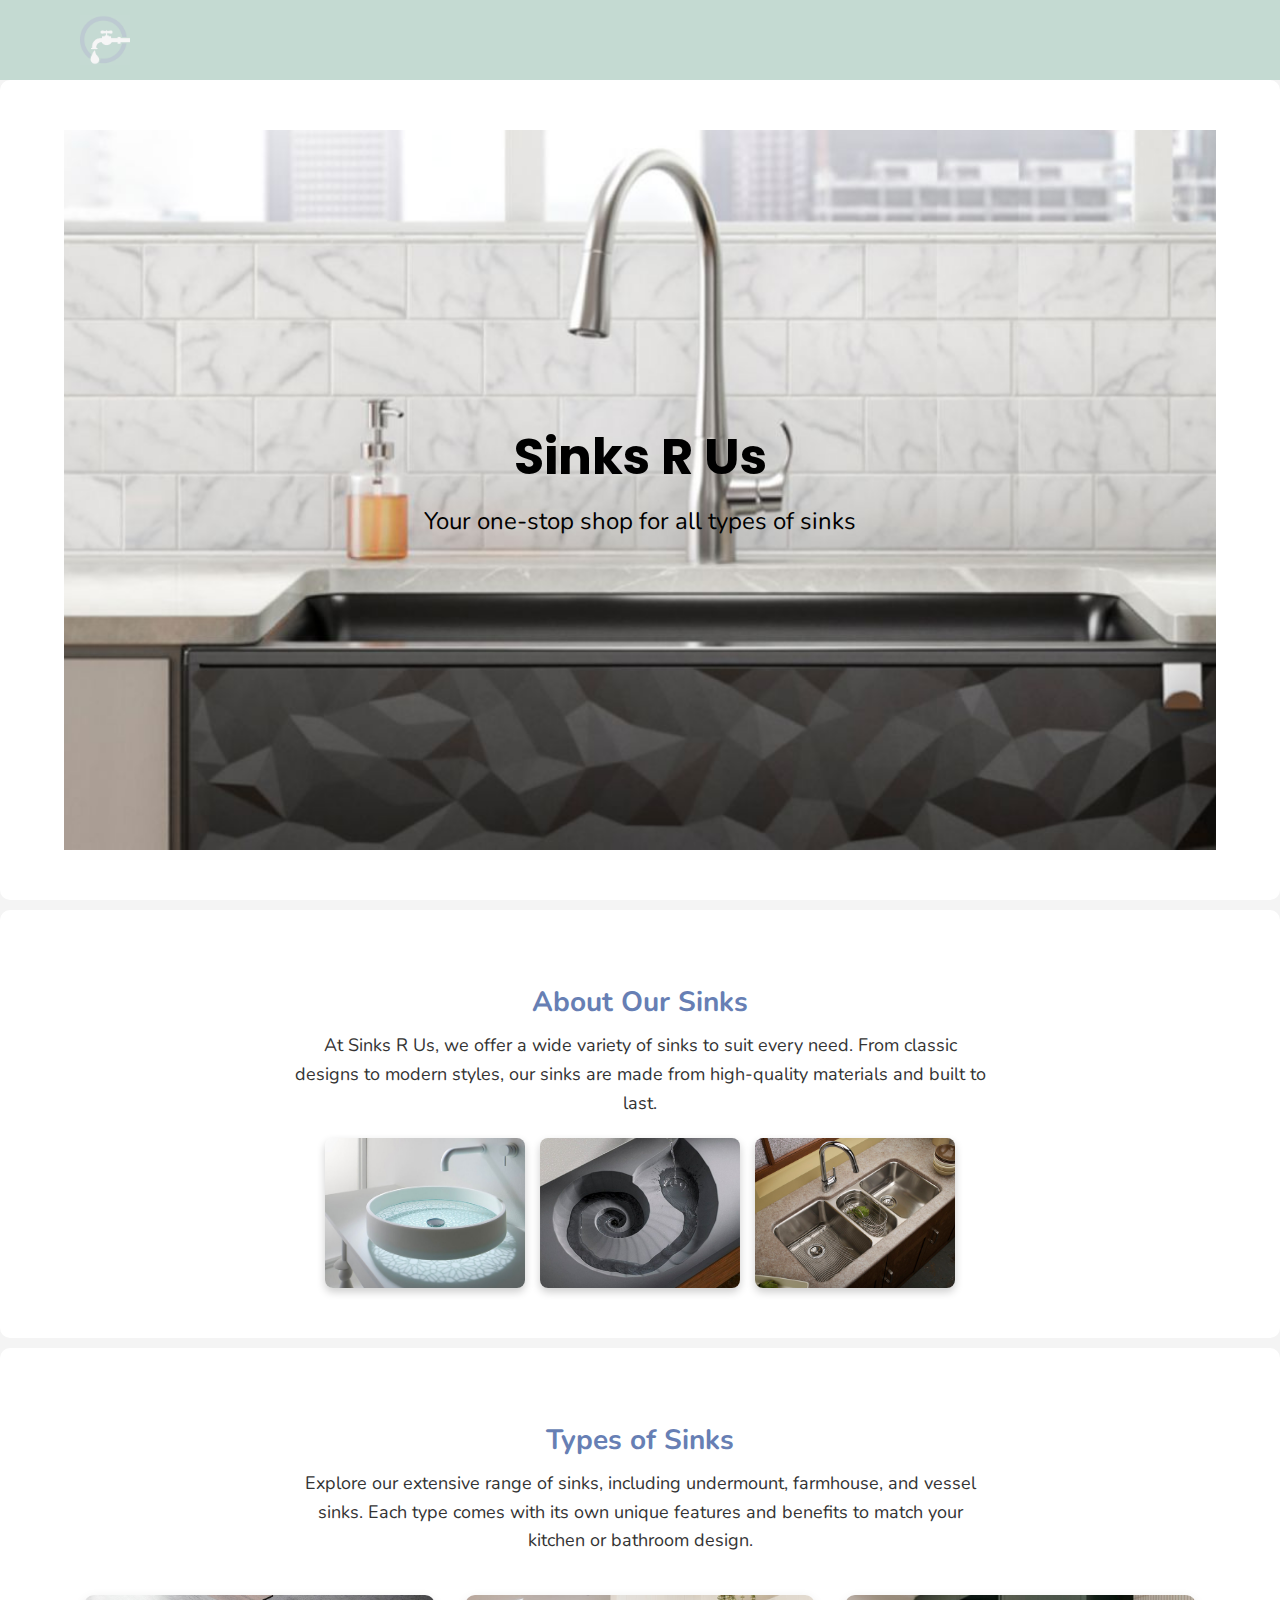
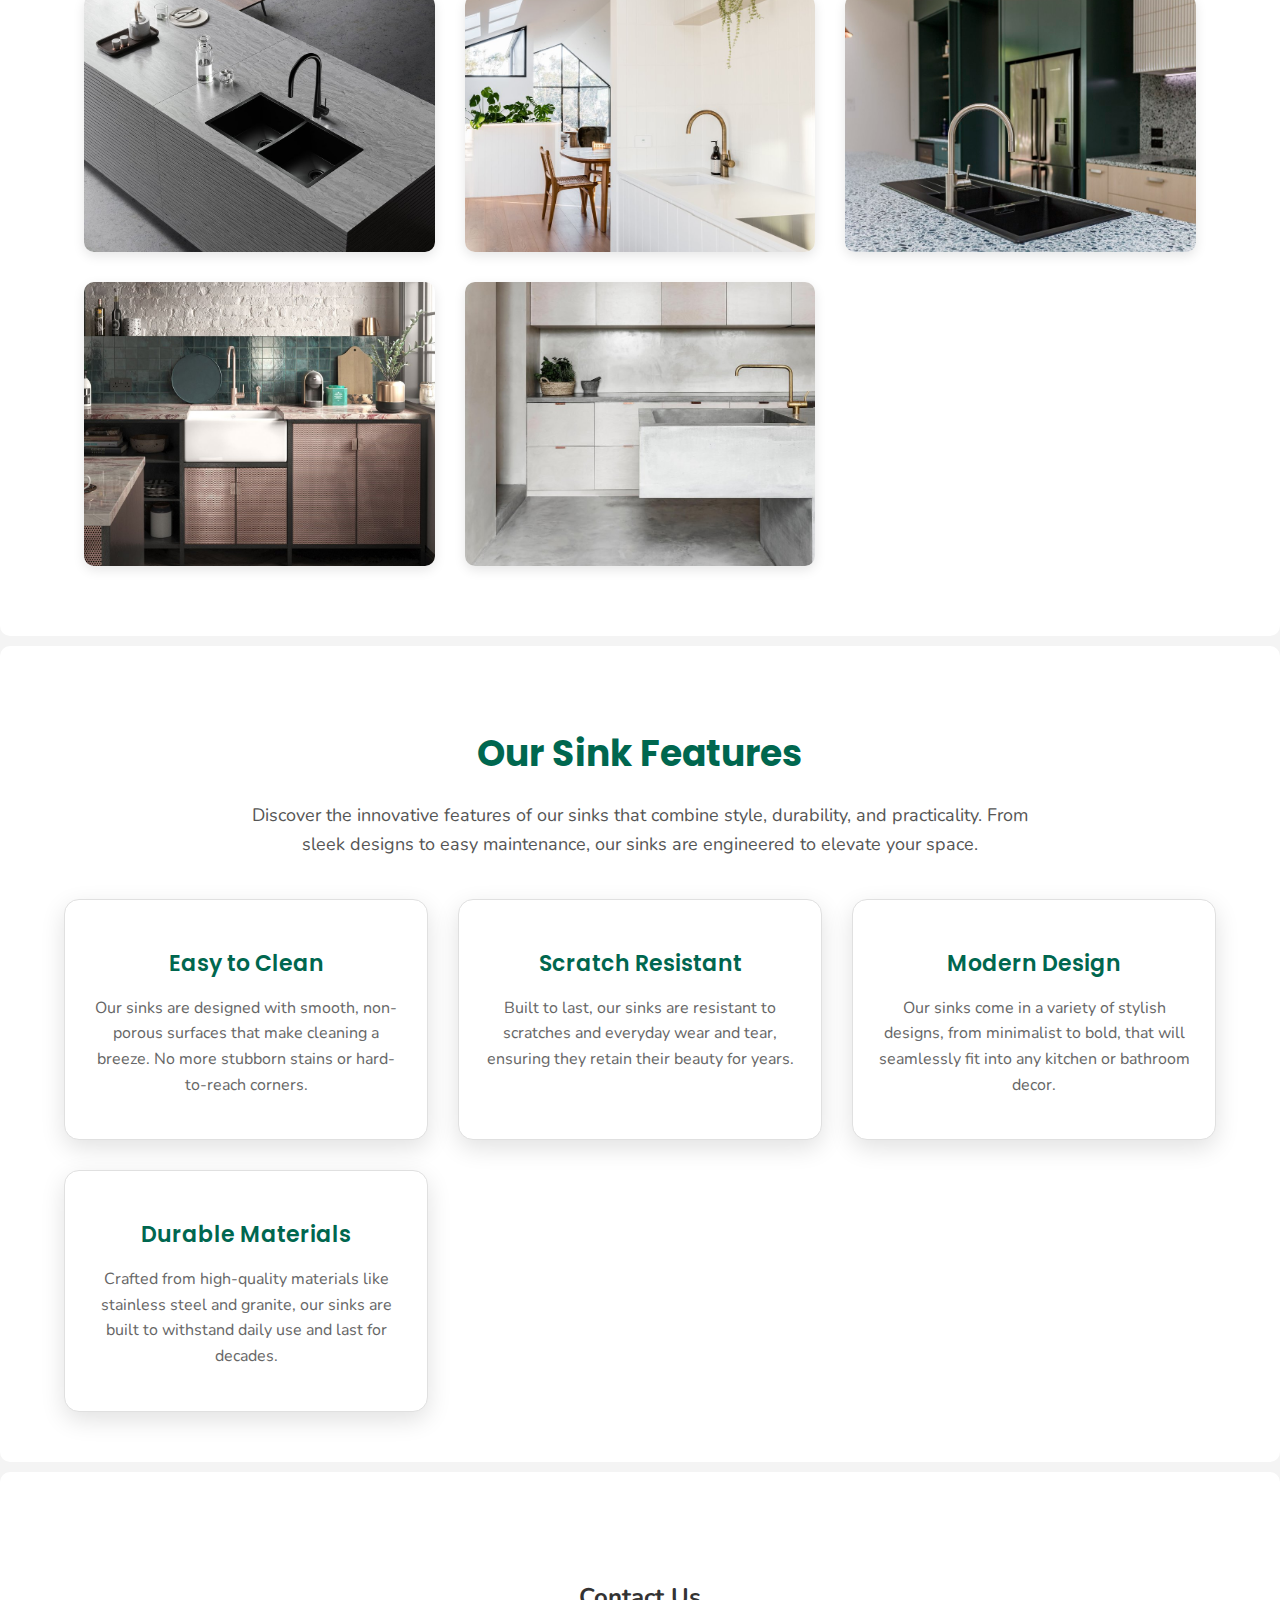
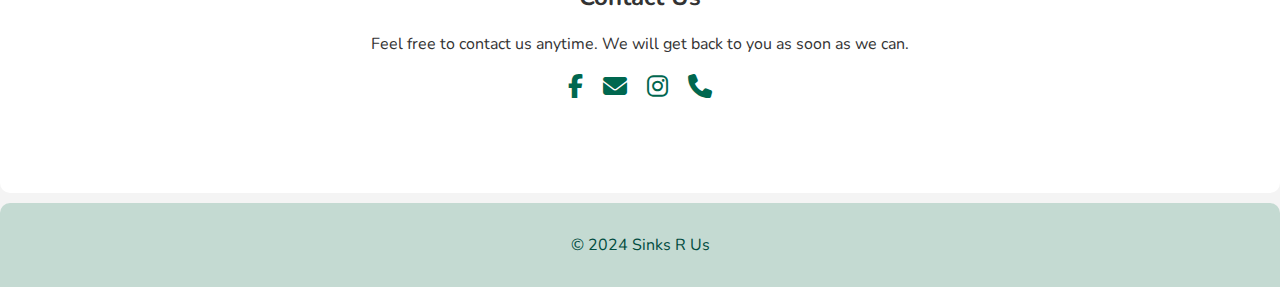
==== commit 4cfdf1cf: "Modified CSS and HTML" ====
--- a/SinksRUs/index.html
+++ b/SinksRUs/index.html
@@ -21,15 +21,6 @@
             <label for="menu-toggle" class="hamburger-menu">
                 <i class="fas fa-bars"></i>
             </label>
-    
-          
-            <ul id="navbar-menu">
-                <li><a href="#Home">Home</a></li>
-                <li><a href="#About">About Us</a></li>
-                <li><a href="#Types">Types of Sinks</a></li>
-                <li><a href="#Features">Features</a></li>
-                <li><a href="#contact" class="cta-btn">Get in Touch</a></li>
-            </ul>
         </nav>
     </header>
     
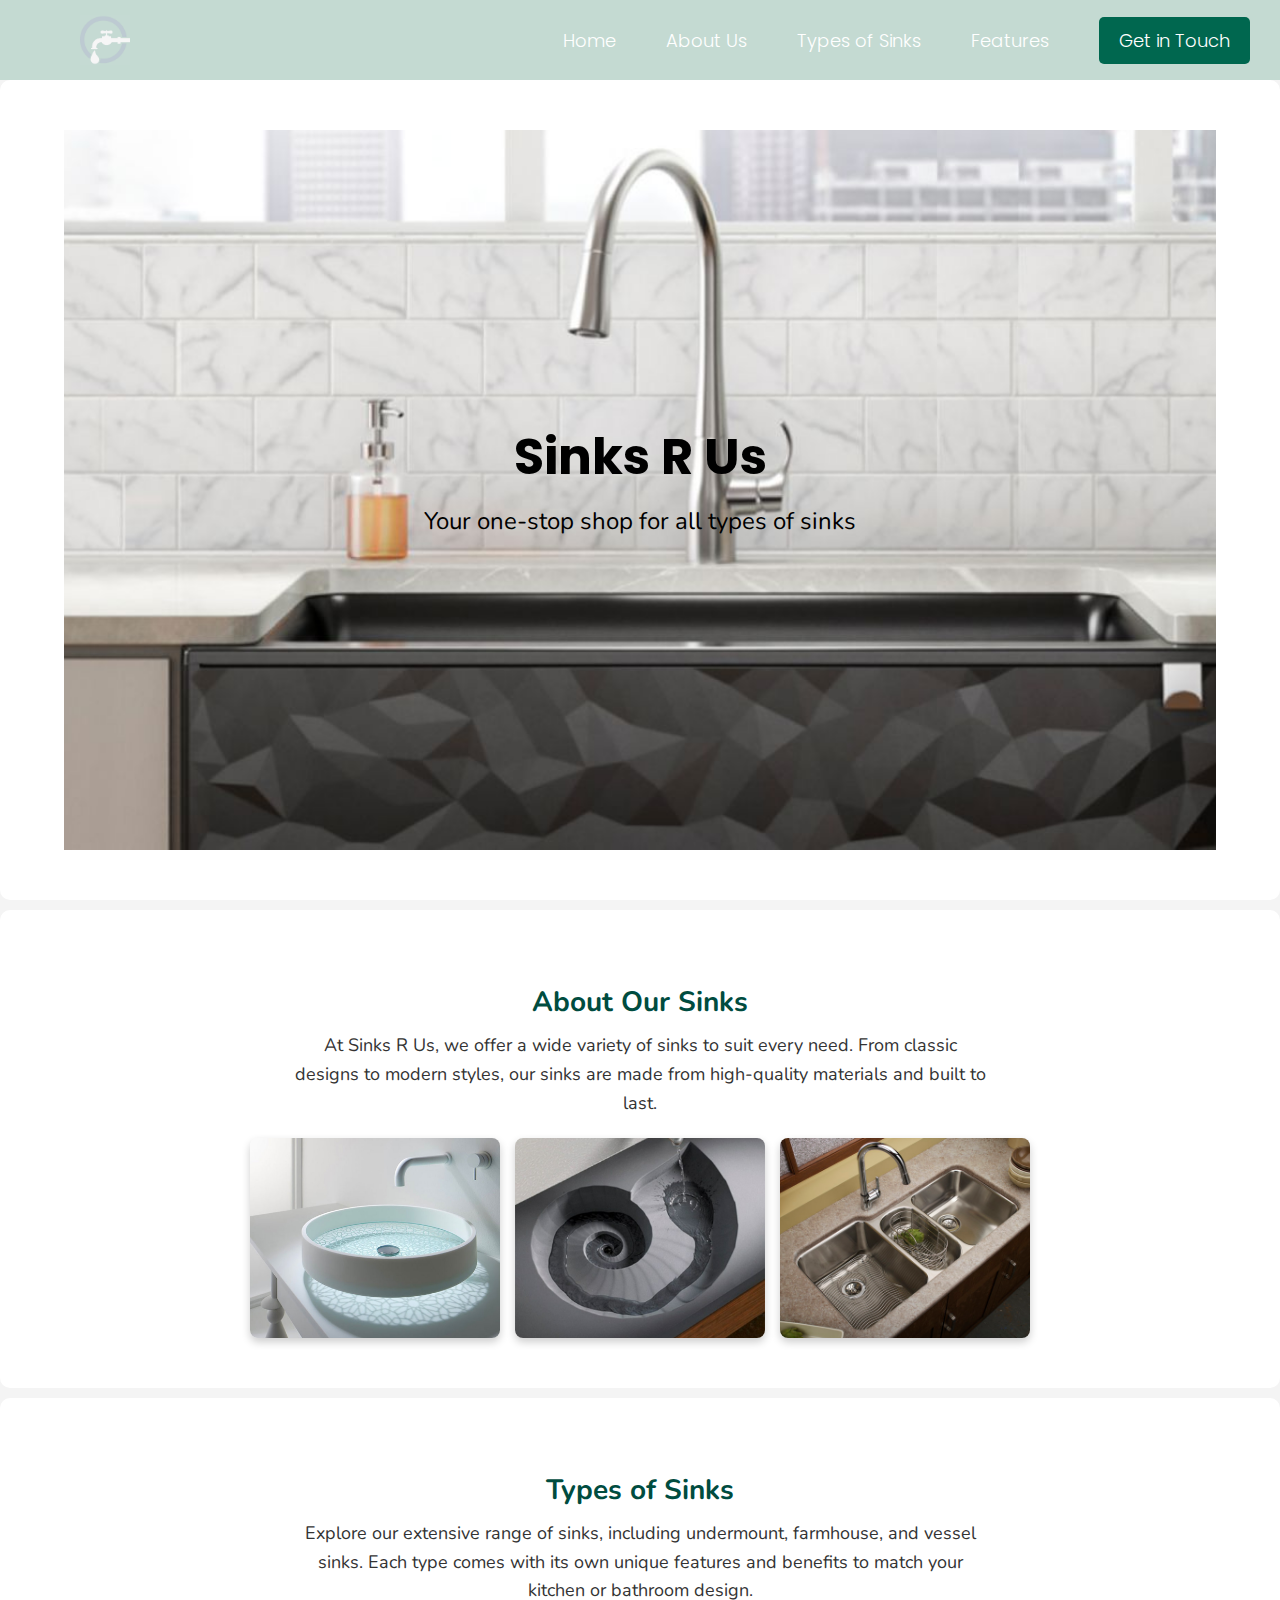
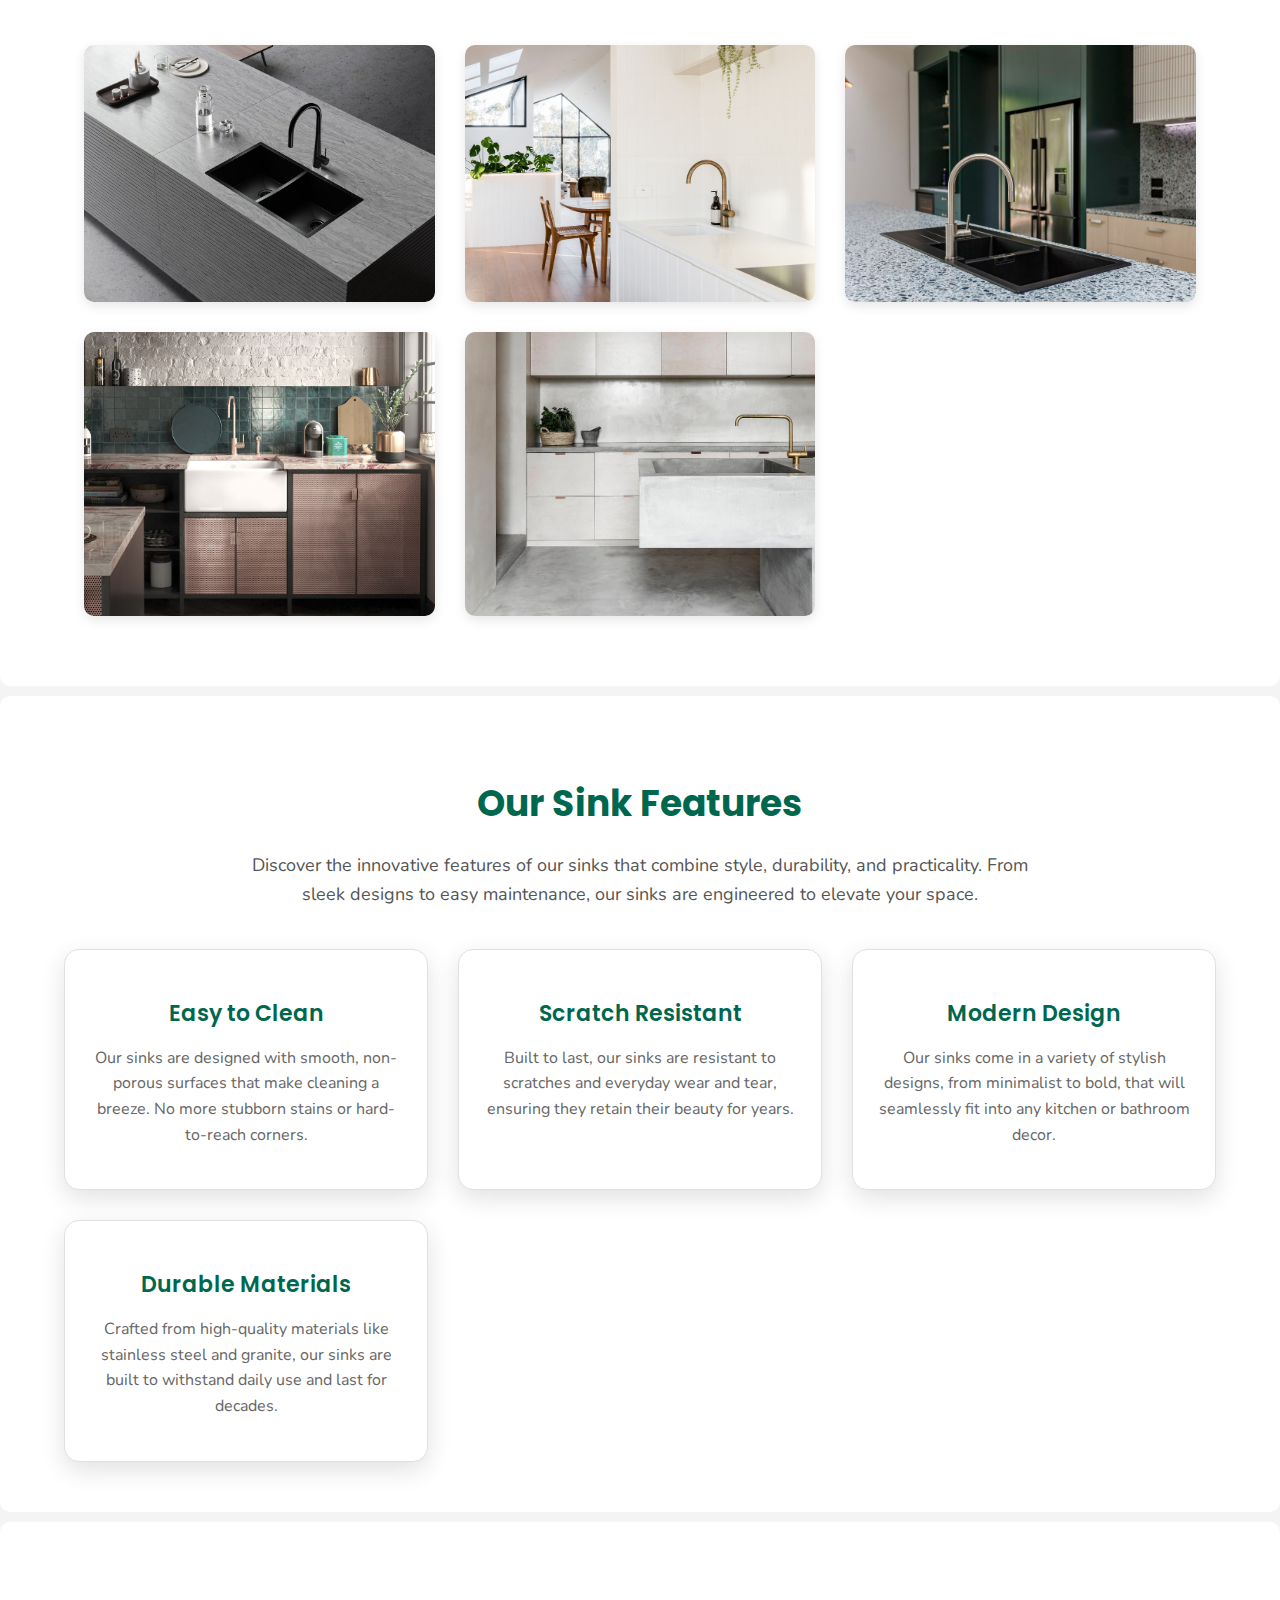
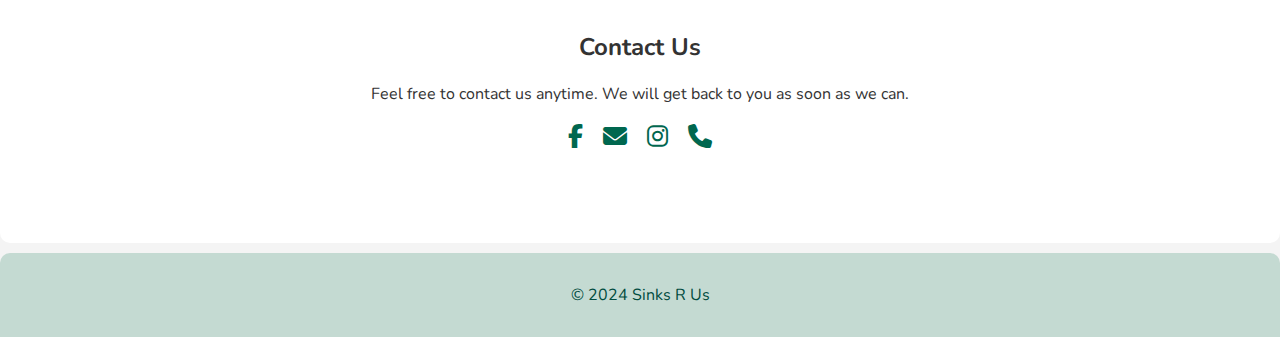
==== commit 42e3804b: "Updated HTML and CSS for SinksRUs" ====
--- a/SinksRUs/index.html
+++ b/SinksRUs/index.html
@@ -13,14 +13,21 @@
     <header>
         <nav class="navbar">
             <div id="logo"></div>
-    
-            
+
             <input type="checkbox" id="menu-toggle" class="menu-toggle">
-    
-            
             <label for="menu-toggle" class="hamburger-menu">
                 <i class="fas fa-bars"></i>
             </label>
+            
+            <ul id="navbar-menu">
+                <li><a href="#Home">Home</a></li>
+                <li><a href="#About">About Us</a></li>
+                <li><a href="#Types">Types of Sinks</a></li>
+                <li><a href="#Features">Features</a></li>
+                <li><a href="#contact" class="cta-btn">Get in Touch</a></li>
+            </ul>
+            
+           
         </nav>
     </header>
     
--- a/SinksRUs/styles.css
+++ b/SinksRUs/styles.css
@@ -54,25 +54,26 @@
 }
 
 .navbar ul li a:hover {
-    color: black;
-}
-
-/* Hidden checkbox for menu toggle */
+    color: #004c3f;
+}
+
+
 .menu-toggle {
     display: none;
 }
 
-/* Hamburger Button */
+
 .hamburger-menu {
     display: none;
     font-size: 30px;
-    color: white;
+    color: #004c3f;
     cursor: pointer;
 }
+ 
 
 @media (max-width: 768px) {
     #navbar-menu {
-        display: none; /* Hide menu items by default */
+        display: none; 
         flex-direction: column;
         width: 100%;
         background-color: #C4DAD2;
@@ -89,10 +90,10 @@
     }
 
     .hamburger-menu {
-        display: block; /* Show hamburger icon */
-    }
-
-    /* When checkbox is checked, show the menu */
+        display: block; 
+    }
+
+  
     .menu-toggle:checked + .hamburger-menu + #navbar-menu {
         display: flex;
     }
@@ -101,13 +102,13 @@
         font-size: 20px;
     }
 
-    /* Adjustments for the home-container h1 */
+
     .home-container h1 {
         font-size: 36px;
     }
 }
 
-/* Home Section */
+
 .home-container {
     background-image: url('images/homeimage.jpg');
     background-size: cover;
@@ -135,7 +136,7 @@
     width: 80%;
 }
 
-/* Section Styles */
+
 .section {
     text-align: center;
     padding: 50px 5%;
@@ -147,7 +148,7 @@
 .text h2 {
     font-size: 28px;
     margin-bottom: 10px;
-    color: #677fb4;
+    color: #004c3f;
 }
 
 .text p {
@@ -157,7 +158,7 @@
     line-height: 1.6;
 }
 
-/* Container Styles */
+
 .container {
     display: flex;
     justify-content: center;
@@ -167,8 +168,8 @@
 }
 
 .container img {
-    width: 200px;
-    height: 150px;
+    width: 250px;
+    height: 200px;
     object-fit: cover;
     border-radius: 8px;
     box-shadow: 0 4px 8px rgba(0, 0, 0, 0.2);
@@ -180,7 +181,7 @@
     box-shadow: 0 8px 16px rgba(0, 0, 0, 0.3);
 }
 
-/* Type Grid */
+
 #type {
     display: grid;
     grid-template-columns: repeat(auto-fill, minmax(350px, 1fr));
@@ -214,7 +215,7 @@
     left: 0;
     right: 0;
     padding: 15px;
-    background-color: rgba(0, 0, 0, 0.6);
+    background-color: #004c3f;
     color: white;
     font-size: 18px;
     font-weight: bold;
@@ -237,7 +238,7 @@
     transform: scale(1.1);
 }
 
-/* Contact Section */
+
 #contact {
     text-align: center;
     padding: 40px 20px;
@@ -261,7 +262,7 @@
     transform: scale(1.2);
 }
 
-/* Footer */
+
 .footer {
     text-align: center;
     background-color: #C4DAD2;
@@ -272,7 +273,7 @@
     border-top-right-radius: 10px;
 }
 
-/* Call to Action Button */
+
 .cta-btn {
     display: inline-block;
     background-color: #00674f;
@@ -289,9 +290,9 @@
     background-color: #C4DAD2;
 } 
 
-/* Features Section */
+
 #features {
-    background-color: #f0f9f4;  /* Lightened background for elegance */
+    background-color: #f0f9f4;  
     padding: 60px 20px;
 }
 
@@ -302,7 +303,7 @@
 
 .features-text h2 {
     font-size: 36px;
-    color: #00674f; /* Elegant green color */
+    color: #00674f; 
     font-family: 'Poppins', sans-serif;
     font-weight: bold;
     margin-bottom: 20px;
@@ -310,14 +311,14 @@
 
 .features-text p {
     font-size: 18px;
-    color: #555; /* Soft gray text for contrast */
+    color: #555; 
     max-width: 800px;
     margin: 0 auto;
     line-height: 1.6;
     font-family: 'Nunito', sans-serif;
 }
 
-/* Container for features */
+
 .features-container {
     display: grid;
     grid-template-columns: repeat(auto-fill, minmax(350px, 1fr));
@@ -325,21 +326,21 @@
     justify-items: center;
 }
 
-/* Feature item card styling */
+
 .feature-item {
     text-align: center;
     background-color: #ffffff;
     padding: 25px;
-    border-radius: 15px;  /* Rounded corners for a softer look */
-    box-shadow: 0 8px 24px rgba(0, 0, 0, 0.12); /* Deeper shadow for elegance */
+    border-radius: 15px; 
+    box-shadow: 0 8px 24px rgba(0, 0, 0, 0.12);
     transition: transform 0.3s ease, box-shadow 0.3s ease-in-out;
-    border: 1px solid #e0e0e0;  /* Subtle border for definition */
+    border: 1px solid #e0e0e0;  
 }
 
 .feature-item h3 {
     font-size: 22px;
     font-family: 'Poppins', sans-serif;
-    color: #00674f; /* Elegant green color for headings */
+    color: #00674f; 
     margin-bottom: 15px;
     font-weight: 600;
 }
@@ -351,21 +352,20 @@
     font-family: 'Nunito', sans-serif;
 }
 
-/* Hover Effects */
+
 .feature-item:hover {
     transform: translateY(-12px);
-    box-shadow: 0 12px 30px rgba(0, 0, 0, 0.15); /* Enhanced hover shadow */
+    box-shadow: 0 12px 30px rgba(0, 0, 0, 0.15); 
 }
 
 .feature-item:hover h3 {
-    color: #004c3f; /* Darker shade of green on hover */
+    color: #004c3f; 
 }
 
 .feature-item:hover p {
-    color: #444; /* Darker text color for readability on hover */
-}
-
-/* Media Queries */
+    color: #444; 
+}
+
 @media (max-width: 768px) {
     .features-text h2 {
         font-size: 28px;
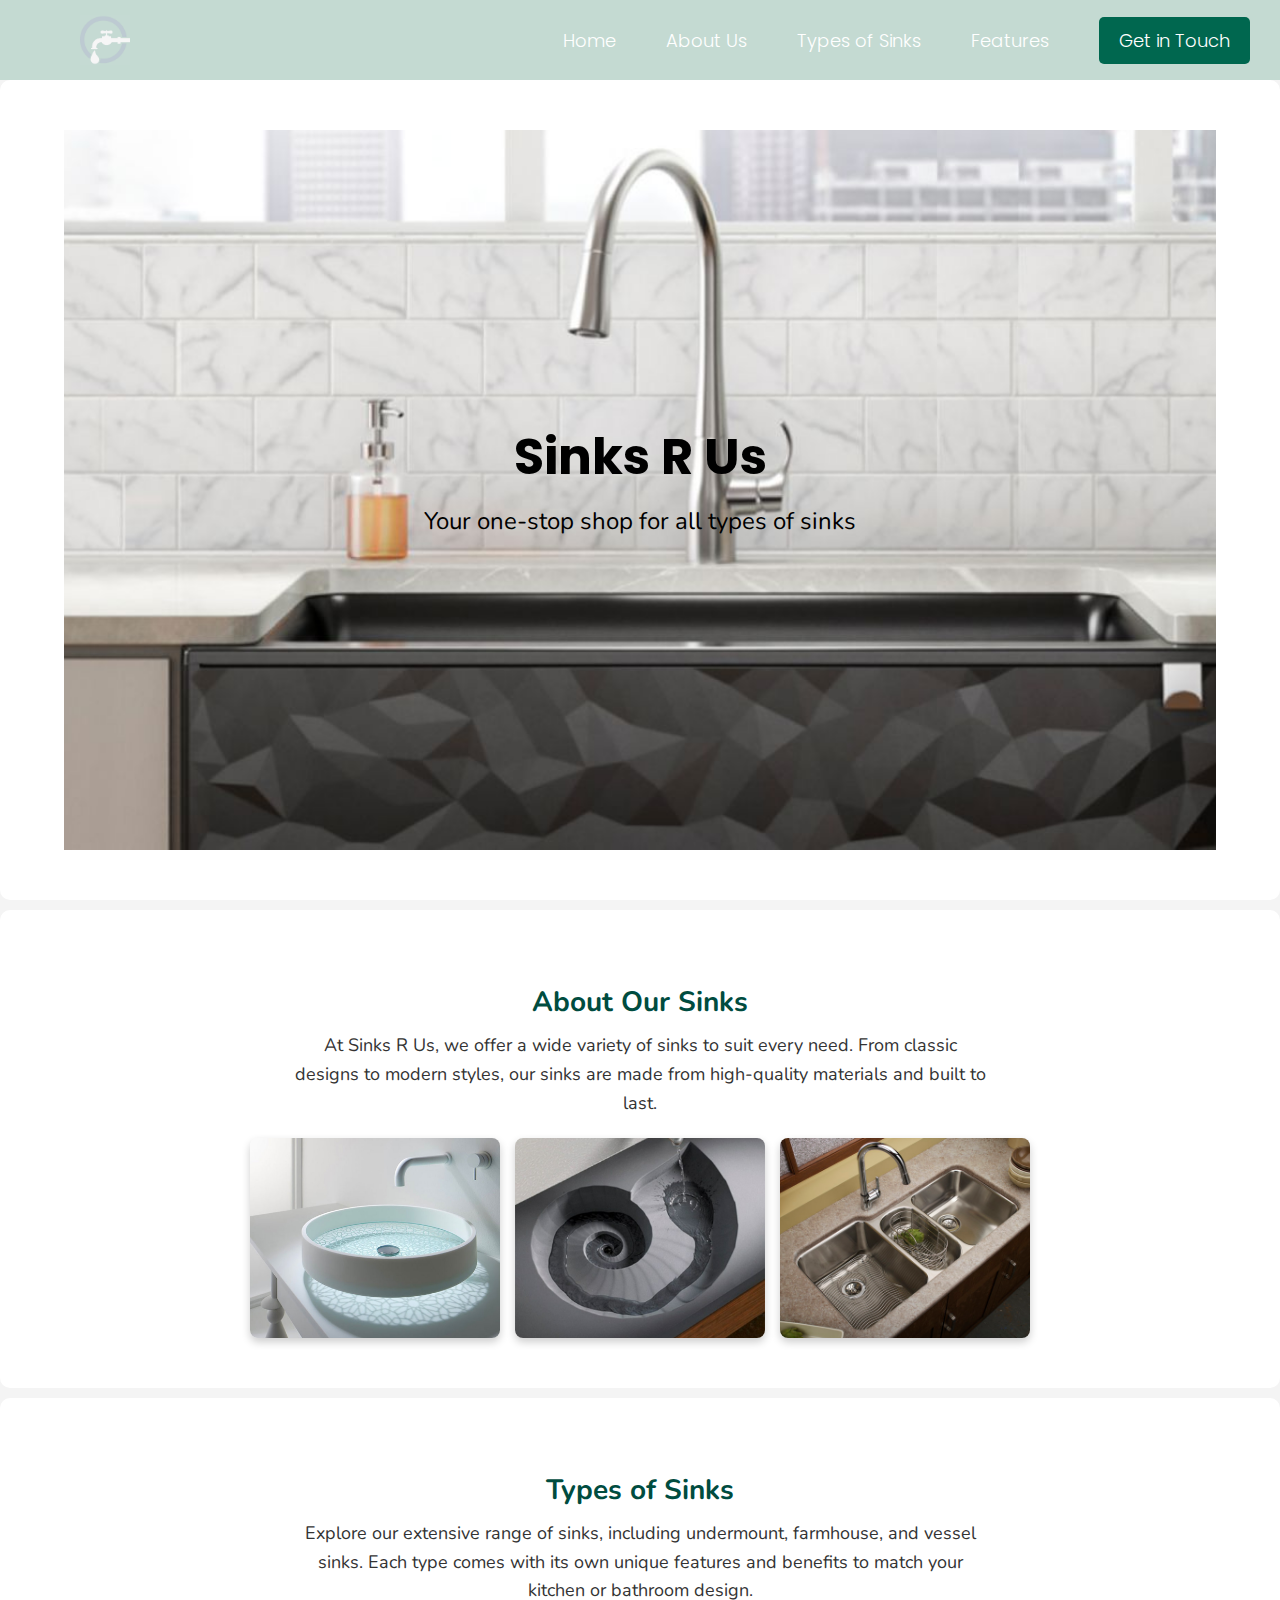
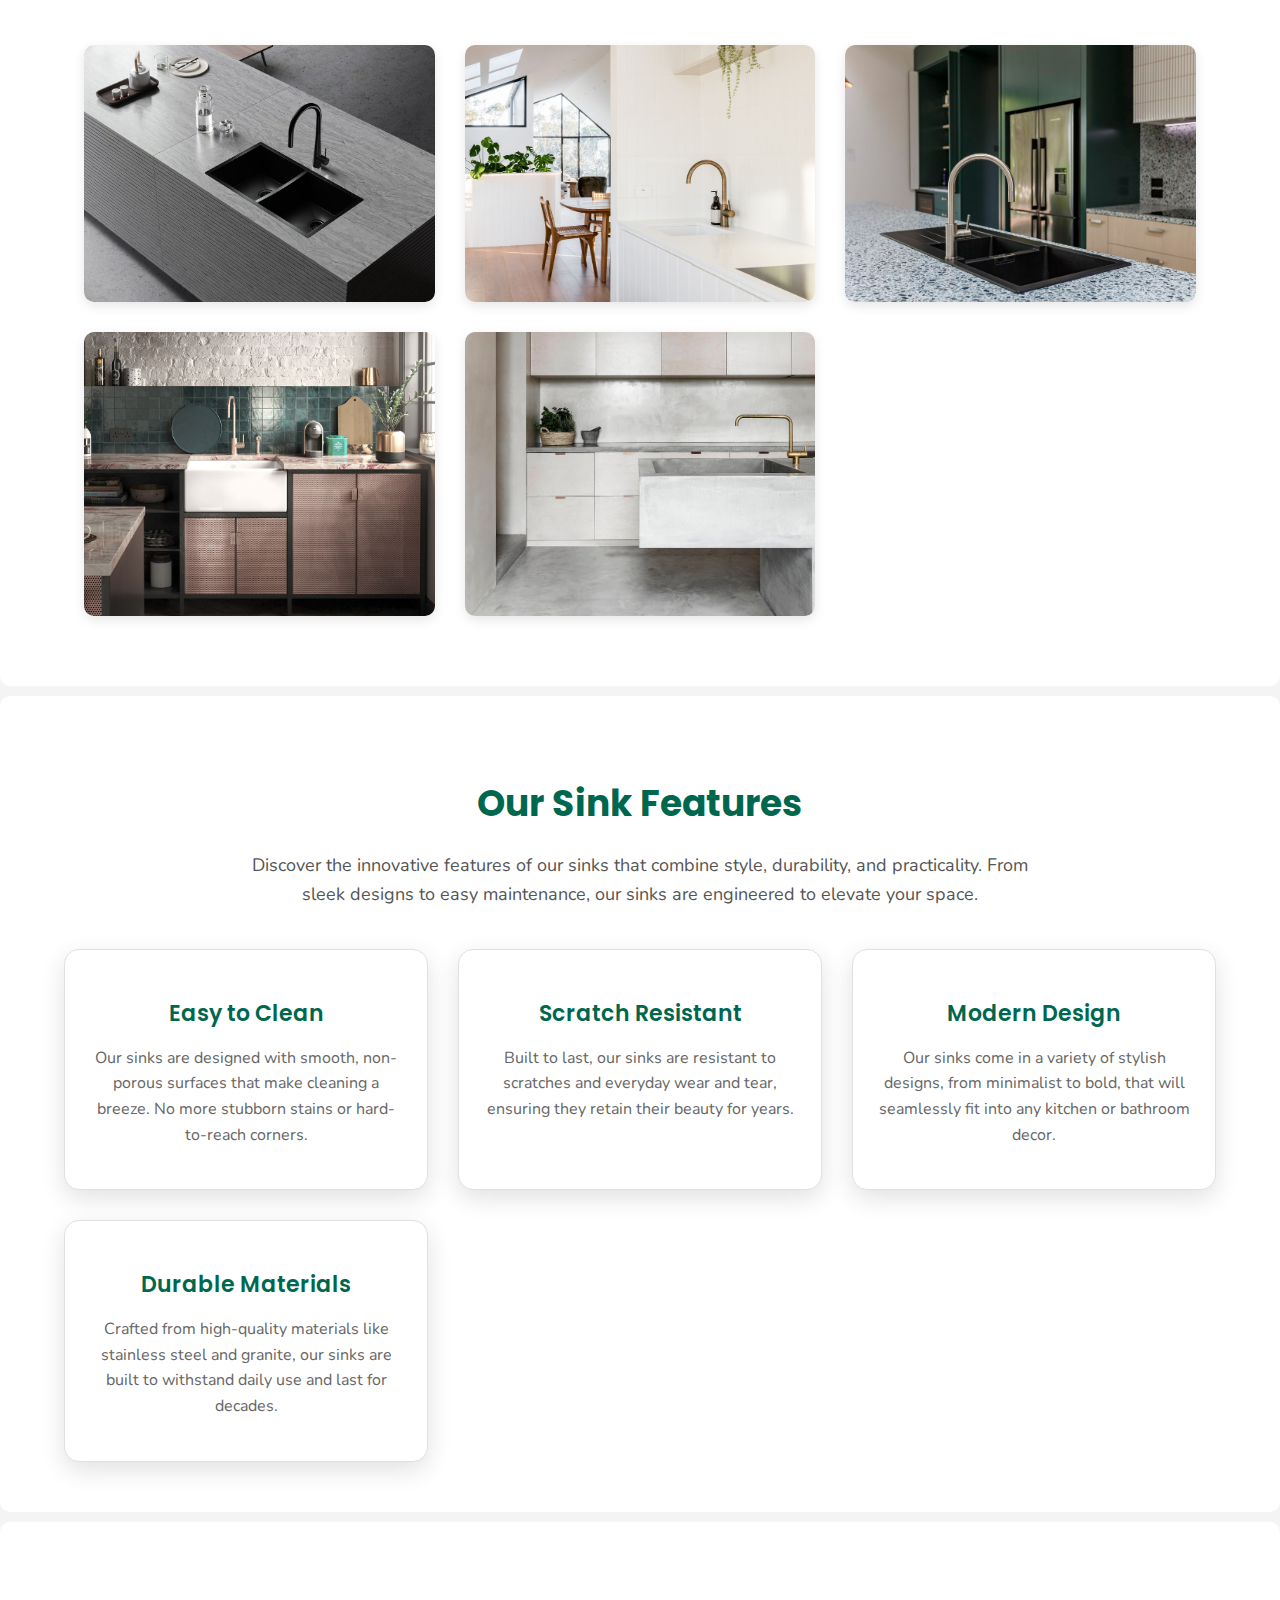
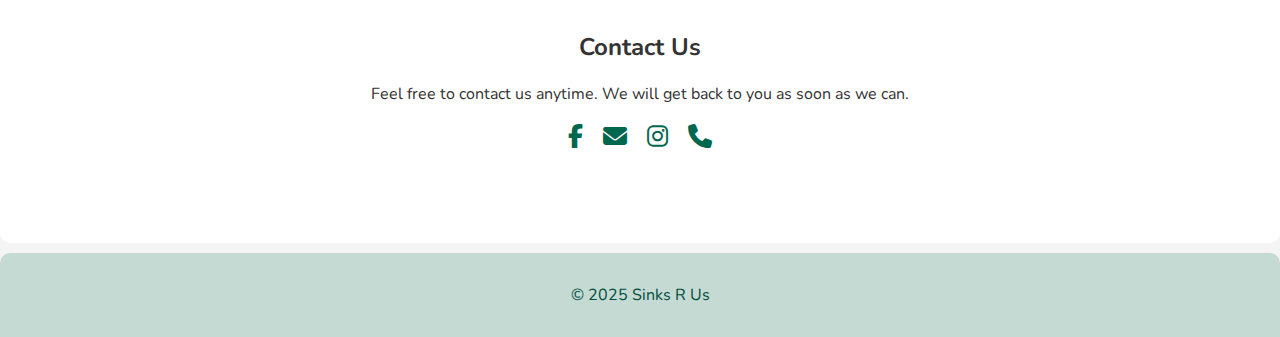
==== commit d99c9206: "FINAL UPDATE + PLUS 50 POINTS" ====
--- a/SinksRUs/index.html
+++ b/SinksRUs/index.html
@@ -142,7 +142,8 @@
 </section>
 
 <div class="footer">
-    <p>&copy; 2024 Sinks R Us</p>
+    <p>&copy; 2025 Sinks R Us</p>
 </div>
 
-</body>+</body>
+
--- a/SinksRUs/styles.css
+++ b/SinksRUs/styles.css
@@ -10,6 +10,9 @@
     color: #333;
 }
 
+html {
+    scroll-behavior: smooth;
+}
 .navbar {
     display: flex;
     align-items: center;
